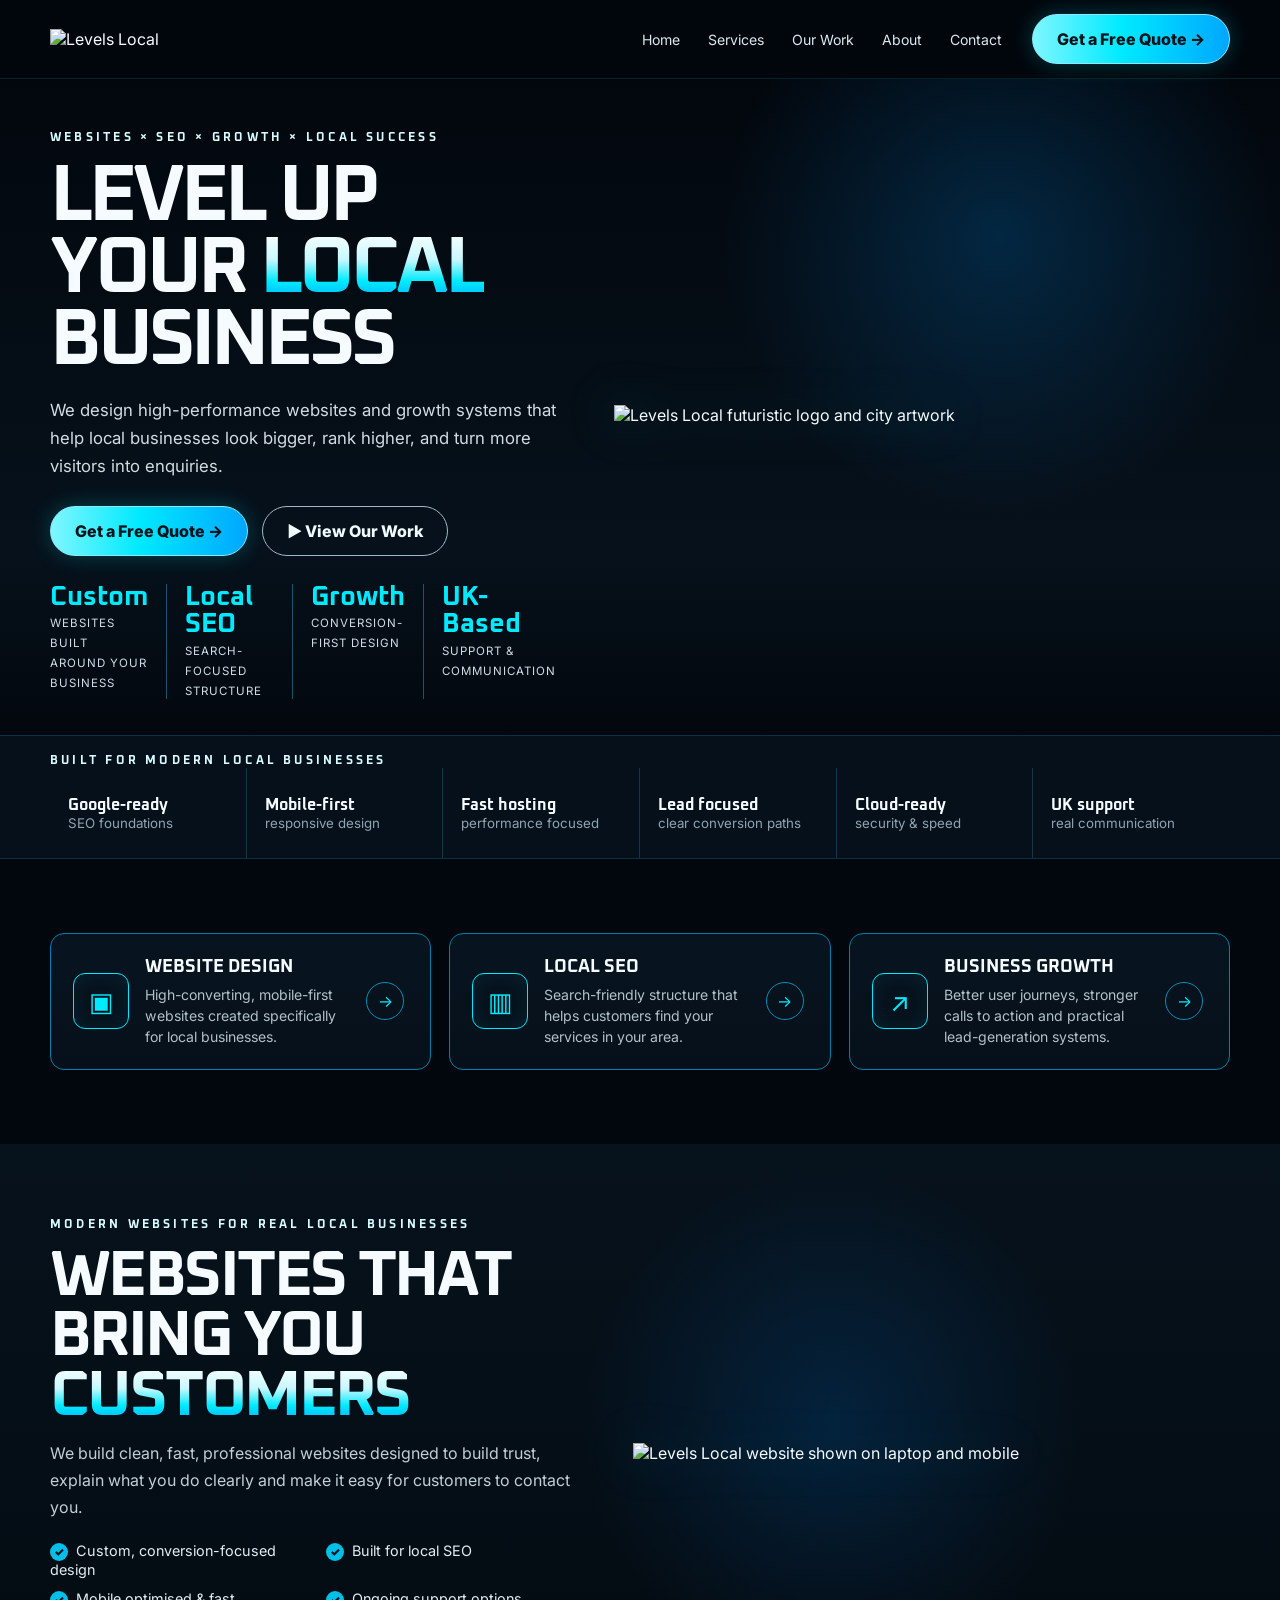
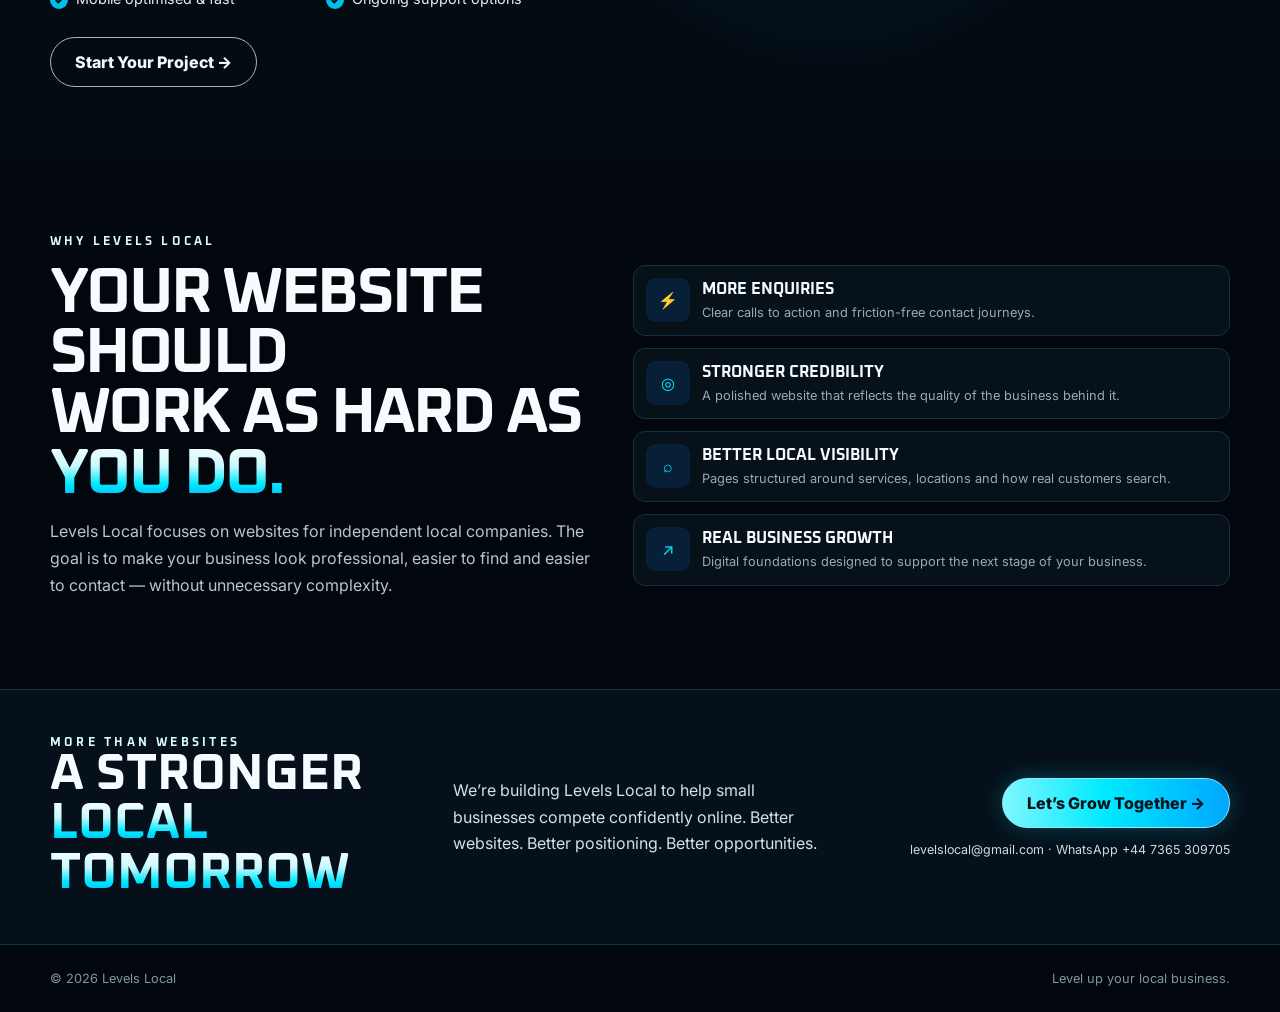
==== index.html @ 47d0e4de "Add files via upload V3 Landing page" ====
<!doctype html>
<html lang="en">
<head>
<meta charset="utf-8">
<meta name="viewport" content="width=device-width,initial-scale=1">
<title>Levels Local | Websites, Local SEO & Growth</title>
<meta name="description" content="Levels Local builds modern websites, local SEO foundations and practical growth systems for local businesses.">
<link rel="icon" href="assets/favicon.svg" type="image/svg+xml">
<link rel="stylesheet" href="styles.css">
</head>
<body>
<header>
  <div class="container nav">
    <a class="logo" href="#home"><img src="assets/brand-logo.webp" alt="Levels Local"></a>
    <nav class="navlinks">
      <a href="#home">Home</a>
      <a href="#services">Services</a>
      <a href="#work">Our Work</a>
      <a href="#about">About</a>
      <a href="#contact">Contact</a>
    </nav>
    <a class="btn" href="#contact">Get a Free Quote →</a>
    <button class="menu" aria-label="Open menu">☰</button>
  </div>
</header>

<main id="home">
<section class="hero">
  <div class="container hero-grid">
    <div>
      <div class="eyebrow">Websites × SEO × Growth × Local Success</div>
      <h1>LEVEL UP<br>YOUR <span class="grad">LOCAL</span><br>BUSINESS</h1>
      <p>We design high-performance websites and growth systems that help local businesses look bigger, rank higher, and turn more visitors into enquiries.</p>
      <div class="hero-actions">
        <a class="btn" href="#contact">Get a Free Quote →</a>
        <a class="btn btn-outline" href="#work">▶ View Our Work</a>
      </div>
      <div class="stats">
        <div class="stat"><strong>Custom</strong><span>websites built around your business</span></div>
        <div class="stat"><strong>Local SEO</strong><span>search-focused structure</span></div>
        <div class="stat"><strong>Growth</strong><span>conversion-first design</span></div>
        <div class="stat"><strong>UK-Based</strong><span>support & communication</span></div>
      </div>
    </div>
    <div class="hero-visual">
      <img src="assets/hero-logo.webp" alt="Levels Local futuristic logo and city artwork">
    </div>
  </div>
</section>

<section class="trust">
  <div class="container">
    <div class="eyebrow" style="padding-top:18px">Built for modern local businesses</div>
    <div class="trust-row">
      <div class="trust-item"><strong>Google-ready</strong><small>SEO foundations</small></div>
      <div class="trust-item"><strong>Mobile-first</strong><small>responsive design</small></div>
      <div class="trust-item"><strong>Fast hosting</strong><small>performance focused</small></div>
      <div class="trust-item"><strong>Lead focused</strong><small>clear conversion paths</small></div>
      <div class="trust-item"><strong>Cloud-ready</strong><small>security & speed</small></div>
      <div class="trust-item"><strong>UK support</strong><small>real communication</small></div>
    </div>
  </div>
</section>

<section class="section" id="services">
  <div class="container cards">
    <a class="card" href="#work"><div class="icon">▣</div><div><h3>WEBSITE DESIGN</h3><p>High-converting, mobile-first websites created specifically for local businesses.</p></div><div class="arrow">→</div></a>
    <a class="card" href="#work"><div class="icon">▥</div><div><h3>LOCAL SEO</h3><p>Search-friendly structure that helps customers find your services in your area.</p></div><div class="arrow">→</div></a>
    <a class="card" href="#contact"><div class="icon">↗</div><div><h3>BUSINESS GROWTH</h3><p>Better user journeys, stronger calls to action and practical lead-generation systems.</p></div><div class="arrow">→</div></a>
  </div>
</section>

<section class="section showcase" id="work">
  <div class="container show-grid">
    <div>
      <div class="eyebrow">Modern websites for real local businesses</div>
      <h2>WEBSITES THAT<br>BRING YOU <span class="grad">CUSTOMERS</span></h2>
      <p>We build clean, fast, professional websites designed to build trust, explain what you do clearly and make it easy for customers to contact you.</p>
      <div class="checks">
        <div class="check">Custom, conversion-focused design</div>
        <div class="check">Built for local SEO</div>
        <div class="check">Mobile optimised & fast</div>
        <div class="check">Ongoing support options</div>
      </div>
      <a class="btn btn-outline" href="#contact">Start Your Project →</a>
    </div>
    <div class="devices">
      <img src="assets/showcase-devices.webp" alt="Levels Local website shown on laptop and mobile">
    </div>
  </div>
</section>

<section class="section" id="about">
  <div class="container show-grid">
    <div>
      <div class="eyebrow">Why Levels Local</div>
      <h2>YOUR WEBSITE SHOULD<br>WORK AS HARD AS <span class="grad">YOU DO.</span></h2>
      <p style="color:#b7c6d0;line-height:1.7">Levels Local focuses on websites for independent local companies. The goal is to make your business look professional, easier to find and easier to contact — without unnecessary complexity.</p>
    </div>
    <div class="benefits">
      <div class="benefit"><div class="bi">⚡</div><div><b>MORE ENQUIRIES</b><p>Clear calls to action and friction-free contact journeys.</p></div></div>
      <div class="benefit"><div class="bi">◎</div><div><b>STRONGER CREDIBILITY</b><p>A polished website that reflects the quality of the business behind it.</p></div></div>
      <div class="benefit"><div class="bi">⌕</div><div><b>BETTER LOCAL VISIBILITY</b><p>Pages structured around services, locations and how real customers search.</p></div></div>
      <div class="benefit"><div class="bi">↗</div><div><b>REAL BUSINESS GROWTH</b><p>Digital foundations designed to support the next stage of your business.</p></div></div>
    </div>
  </div>
</section>

<section class="bottom-cta" id="contact">
  <div class="container bottom-inner">
    <div><div class="eyebrow">More than websites</div><h2>A STRONGER<br><span class="grad">LOCAL TOMORROW</span></h2></div>
    <p>We’re building Levels Local to help small businesses compete confidently online. Better websites. Better positioning. Better opportunities.</p>
    <div class="cta-side">
      <a class="btn" href="mailto:levelslocal@gmail.com">Let’s Grow Together →</a>
      <div style="margin-top:14px;color:#cfdae0;font-size:.78rem">levelslocal@gmail.com · WhatsApp +44 7365 309705</div>
    </div>
  </div>
</section>
</main>

<footer>
  <div class="container footer-row">
    <span>© <span data-year></span> Levels Local</span>
    <span>Level up your local business.</span>
  </div>
</footer>
<script src="script.js"></script>
</body>
</html>
---- styles.css ----
@import url('https://fonts.googleapis.com/css2?family=Inter:wght@400;500;600;700&family=Oxanium:wght@500;600;700;800&display=swap');

:root{
  --bg:#02070d;
  --bg2:#06111a;
  --panel:#07131d;
  --panel2:#0b1a26;
  --cyan:#00eaff;
  --cyan2:#00a6ff;
  --white:#f6fbff;
  --muted:#a7b7c4;
  --line:#163347;
  --glow:0 0 28px rgba(0,234,255,.34);
  --radius:16px;
}
*{box-sizing:border-box}
html{scroll-behavior:smooth}
body{margin:0;background:var(--bg);color:var(--white);font-family:Inter,Arial,sans-serif}
a{text-decoration:none;color:inherit}
img{display:block;max-width:100%}
.container{width:min(1180px,calc(100% - 36px));margin:auto}
.section{padding:74px 0}
.eyebrow{font-family:Oxanium,sans-serif;letter-spacing:.28em;text-transform:uppercase;color:#d8fbff;font-size:.72rem;font-weight:700}
h1,h2,h3,p{margin-top:0}
h1,h2,h3{font-family:Oxanium,sans-serif}
.cyan{color:var(--cyan)}
.grad{background:linear-gradient(180deg,#ffffff 0%,#c8f8ff 38%,#00eaff 65%,#009bff 100%);-webkit-background-clip:text;color:transparent}

header{position:sticky;top:0;z-index:100;background:rgba(2,7,13,.88);backdrop-filter:blur(16px);border-bottom:1px solid rgba(0,234,255,.12)}
.nav{height:78px;display:flex;align-items:center;gap:30px}
.logo img{width:195px}
.navlinks{margin-left:auto;display:flex;gap:28px;align-items:center;font-size:.88rem}
.navlinks a{color:#dce8ef}
.navlinks a:hover{color:var(--cyan)}
.btn{display:inline-flex;align-items:center;justify-content:center;gap:9px;padding:14px 24px;border-radius:999px;font-weight:800;border:1px solid #89eaff;background:linear-gradient(90deg,#7ff7ff,#00eaff 45%,#00a7ff);color:#07131a;box-shadow:0 0 22px rgba(0,234,255,.24);transition:.25s}
.btn:hover{transform:translateY(-2px);box-shadow:0 0 34px rgba(0,234,255,.42)}
.btn-outline{background:transparent;color:#eefcff;box-shadow:none;border-color:#9eb9c8}
.menu{display:none;margin-left:auto;background:none;border:0;color:#fff;font-size:1.7rem}

.hero{
  position:relative;overflow:hidden;padding:52px 0 36px;
  background:
    radial-gradient(circle at 78% 24%,rgba(0,153,255,.20),transparent 25%),
    linear-gradient(180deg,#02070d 0%,#06111b 72%,#02070d 100%);
}
.hero:before{content:"";position:absolute;inset:0;background:url('assets/hero-city.webp') right center/auto 100% no-repeat;opacity:.55;mix-blend-mode:screen;pointer-events:none}
.hero-grid{position:relative;z-index:2;display:grid;grid-template-columns:.92fr 1.08fr;gap:40px;align-items:center}
.hero h1{font-size:clamp(3rem,6.2vw,5.8rem);line-height:.91;letter-spacing:-.05em;margin:16px 0 18px}
.hero p{font-size:1.05rem;line-height:1.68;color:#d1dbe2;max-width:620px}
.hero-actions{display:flex;gap:14px;flex-wrap:wrap;margin:26px 0}
.hero-visual{position:relative}
.hero-visual img{width:100%;filter:drop-shadow(0 0 24px rgba(0,234,255,.26))}
.stats{display:grid;grid-template-columns:repeat(4,1fr);gap:18px;margin-top:28px}
.stat{padding-right:18px;border-right:1px solid #1b536c}
.stat:last-child{border-right:0}
.stat strong{display:block;font-family:Oxanium,sans-serif;color:var(--cyan);font-size:1.7rem;line-height:1}
.stat span{font-size:.72rem;color:#d0dde5;text-transform:uppercase;letter-spacing:.09em}

.trust{border-top:1px solid #0b3144;border-bottom:1px solid #0b3144;background:#05101a}
.trust-row{display:grid;grid-template-columns:repeat(6,1fr);gap:0}
.trust-item{padding:22px 18px;border-right:1px solid #123548;display:flex;flex-direction:column;justify-content:center;min-height:90px}
.trust-item:last-child{border-right:0}
.trust-item strong{font-family:Oxanium,sans-serif;font-size:1rem}
.trust-item small{color:#8fa4b2}

.cards{display:grid;grid-template-columns:repeat(3,1fr);gap:18px}
.card{background:linear-gradient(180deg,#07141f,#06101a);border:1px solid #007ea9;border-radius:14px;padding:22px;display:grid;grid-template-columns:56px 1fr 42px;gap:16px;align-items:center;box-shadow:inset 0 0 0 1px rgba(0,234,255,.02)}
.card:hover{box-shadow:0 0 28px rgba(0,234,255,.12)}
.icon{width:56px;height:56px;border-radius:12px;border:1px solid var(--cyan);display:grid;place-items:center;font-size:1.65rem;color:var(--cyan);box-shadow:inset 0 0 20px rgba(0,234,255,.08)}
.card h3{margin-bottom:6px;font-size:1.1rem}
.card p{margin:0;color:#b2c0c9;font-size:.88rem;line-height:1.5}
.arrow{width:38px;height:38px;border-radius:50%;border:1px solid #0a8eb8;display:grid;place-items:center;color:var(--cyan)}

.showcase{
  position:relative;overflow:hidden;
  background:
    radial-gradient(circle at 65% 45%,rgba(0,137,255,.16),transparent 28%),
    linear-gradient(180deg,#06121c,#030a10);
}
.show-grid{display:grid;grid-template-columns:.95fr 1.05fr;gap:42px;align-items:center}
.show-grid h2{font-size:clamp(2.8rem,5vw,5rem);line-height:.94;letter-spacing:-.04em;margin:14px 0}
.show-grid p{color:#c1ced6;line-height:1.66}
.checks{display:grid;grid-template-columns:1fr 1fr;gap:12px;margin:22px 0 28px}
.check{color:#e1edf3;font-size:.9rem}
.check::before{content:"✓";display:inline-grid;place-items:center;width:18px;height:18px;border-radius:50%;background:#00bfe9;color:#00131c;margin-right:8px;font-size:.72rem;font-weight:900}
.devices{position:relative}
.devices img{width:100%;filter:drop-shadow(0 0 25px rgba(0,234,255,.18))}
.benefits{display:grid;gap:12px}
.benefit{display:grid;grid-template-columns:44px 1fr;gap:12px;background:#06111a;border:1px solid #173141;border-radius:12px;padding:12px}
.benefit b{font-family:Oxanium,sans-serif}
.benefit p{margin:3px 0 0;color:#98aab6;font-size:.8rem}
.bi{width:44px;height:44px;border-radius:10px;display:grid;place-items:center;color:var(--cyan);background:#082037}

.bottom-cta{position:relative;overflow:hidden;border-top:1px solid #143047;background:#05101a}
.bottom-cta:before{content:"";position:absolute;inset:0;background:url('assets/bottom-city.webp') center/cover no-repeat;opacity:.68}
.bottom-inner{position:relative;z-index:2;display:grid;grid-template-columns:1fr 1fr 1fr;gap:30px;align-items:center;padding:46px 0}
.bottom-inner h2{font-size:clamp(2rem,4vw,3.8rem);line-height:.96;margin:0}
.bottom-inner p{color:#d6e0e6;line-height:1.65;margin:0}
.cta-side{text-align:right}

footer{padding:26px 0;border-top:1px solid #123044;color:#8095a2;font-size:.8rem;background:#02070d}
.footer-row{display:flex;justify-content:space-between;gap:20px;flex-wrap:wrap}

@media(max-width:980px){
  .navlinks{display:none}.menu{display:block}
  .hero-grid,.show-grid,.bottom-inner{grid-template-columns:1fr}
  .hero:before{opacity:.28}
  .stats{grid-template-columns:repeat(2,1fr)}
  .cards{grid-template-columns:1fr}
  .trust-row{grid-template-columns:repeat(3,1fr)}
  .cta-side{text-align:left}
}
@media(max-width:640px){
  .container{width:min(100% - 24px,1180px)}
  .nav{height:70px}.logo img{width:155px}
  .hero{padding-top:34px}
  .stats,.trust-row,.checks{grid-template-columns:1fr}
  .stat{border-right:0;border-bottom:1px solid #14394b;padding:0 0 12px}
  .trust-item{border-right:0;border-bottom:1px solid #123548}
  .card{grid-template-columns:50px 1fr}.arrow{display:none}
}
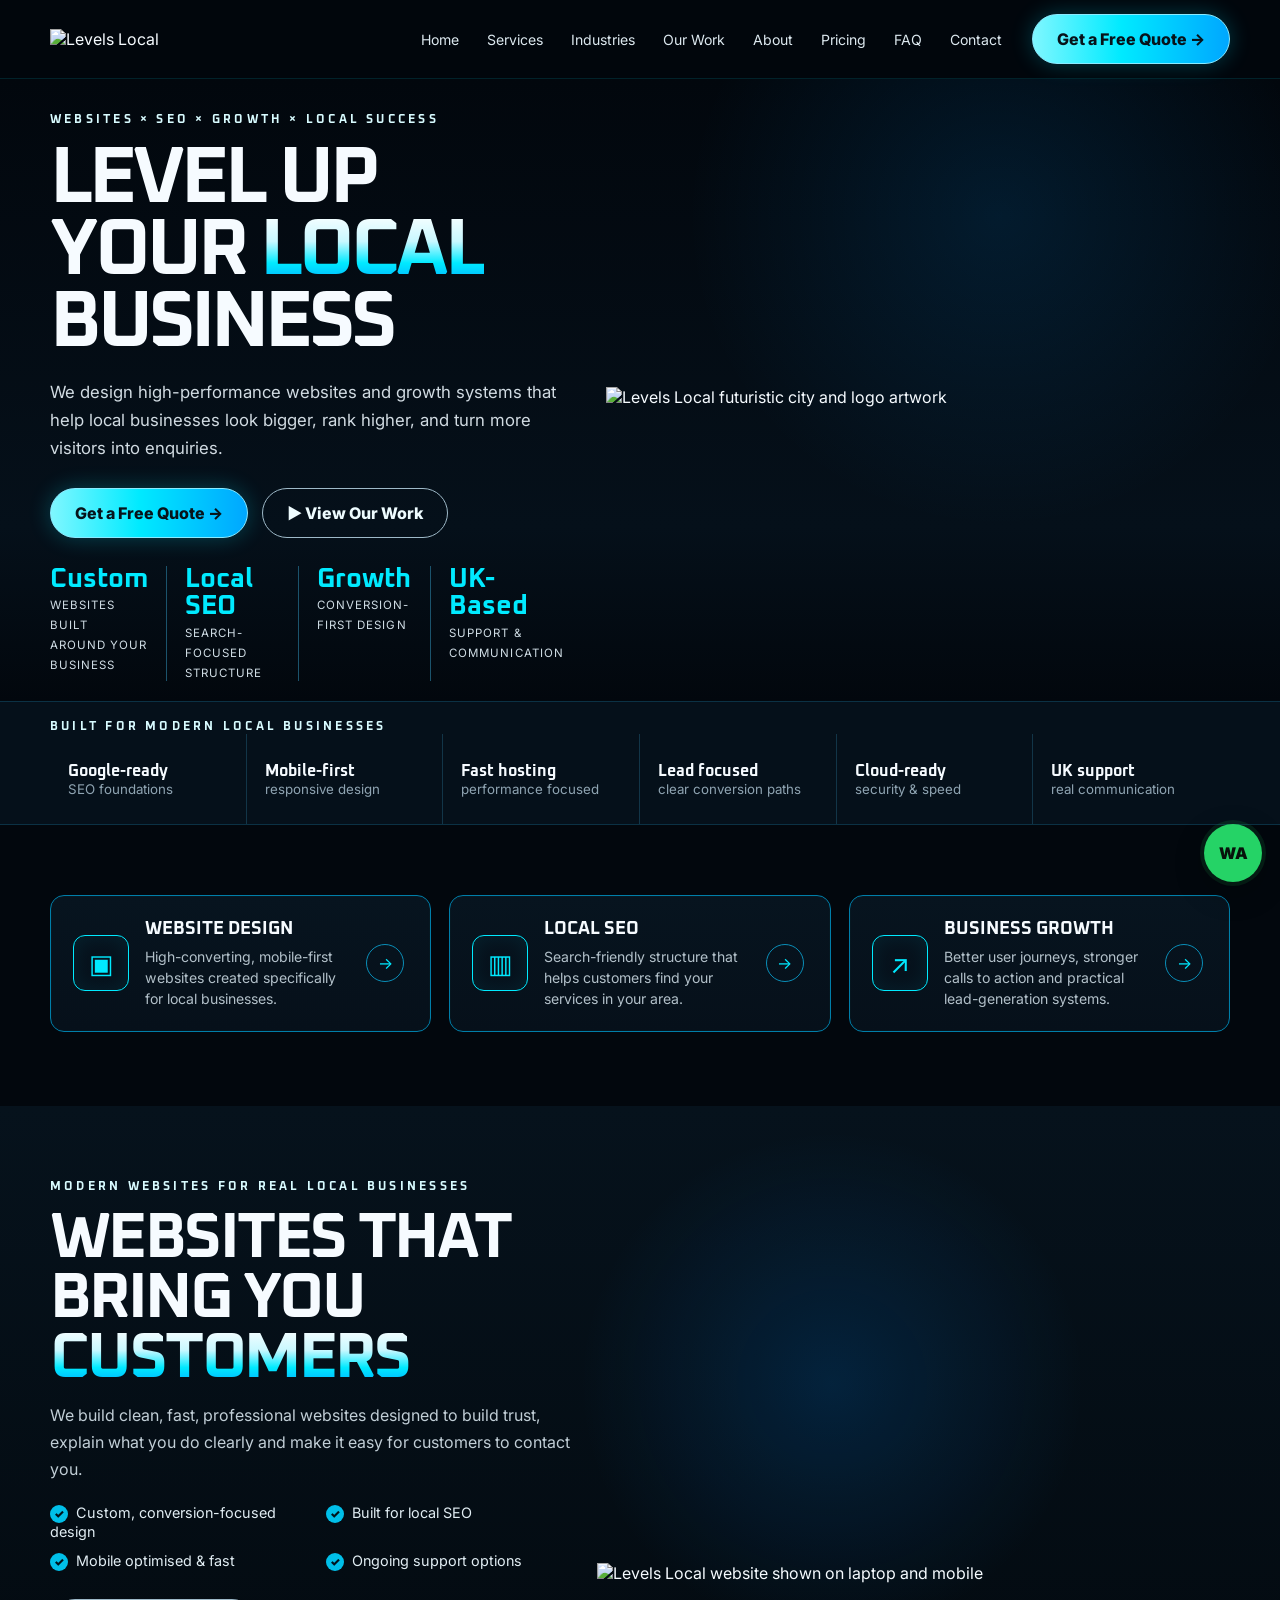
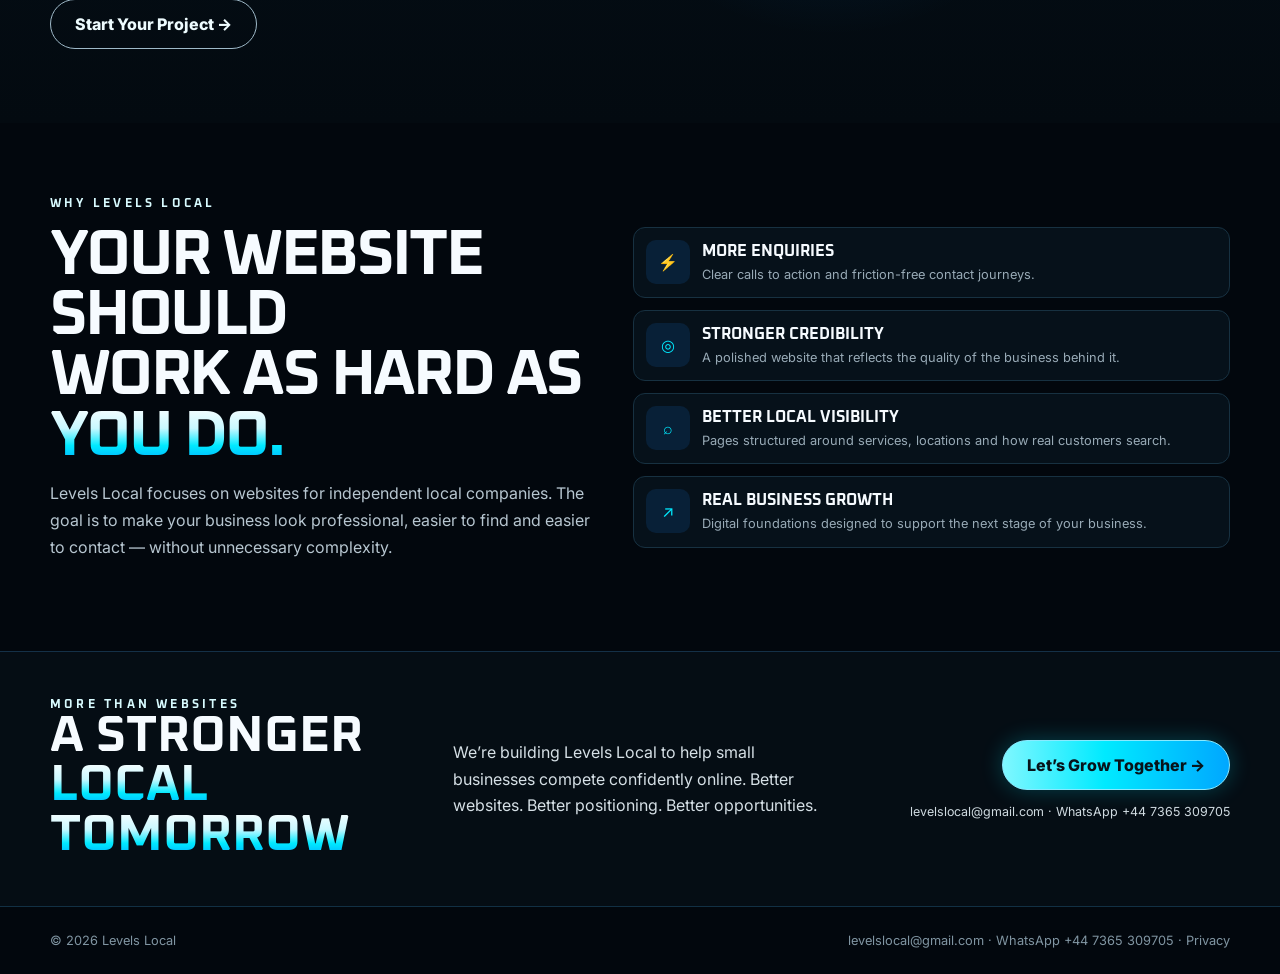
==== commit f61615b0: "Add files via upload Image fixes" ====
--- a/index.html
+++ b/index.html
@@ -9,20 +9,25 @@
 <link rel="stylesheet" href="styles.css">
 </head>
 <body>
+
 <header>
   <div class="container nav">
-    <a class="logo" href="#home"><img src="assets/brand-logo.webp" alt="Levels Local"></a>
+    <a class="logo" href="index.html"><img src="assets/preview-brand.webp" alt="Levels Local"></a>
     <nav class="navlinks">
-      <a href="#home">Home</a>
-      <a href="#services">Services</a>
-      <a href="#work">Our Work</a>
-      <a href="#about">About</a>
-      <a href="#contact">Contact</a>
+      <a href="index.html">Home</a>
+      <a href="services.html">Services</a>
+      <a href="industries.html">Industries</a>
+      <a href="work.html">Our Work</a>
+      <a href="about.html">About</a>
+      <a href="pricing.html">Pricing</a>
+      <a href="faq.html">FAQ</a>
+      <a href="contact.html">Contact</a>
     </nav>
-    <a class="btn" href="#contact">Get a Free Quote →</a>
+    <a class="btn" href="contact.html">Get a Free Quote →</a>
     <button class="menu" aria-label="Open menu">☰</button>
   </div>
 </header>
+
 
 <main id="home">
 <section class="hero">
@@ -42,9 +47,7 @@
         <div class="stat"><strong>UK-Based</strong><span>support & communication</span></div>
       </div>
     </div>
-    <div class="hero-visual">
-      <img src="assets/hero-logo.webp" alt="Levels Local futuristic logo and city artwork">
-    </div>
+    <div class="hero-visual"><img src="assets/preview-hero-right.webp" alt="Levels Local futuristic city and logo artwork"></div>
   </div>
 </section>
 
@@ -85,7 +88,7 @@
       <a class="btn btn-outline" href="#contact">Start Your Project →</a>
     </div>
     <div class="devices">
-      <img src="assets/showcase-devices.webp" alt="Levels Local website shown on laptop and mobile">
+      <img src="assets/preview-devices.webp" alt="Levels Local website shown on laptop and mobile">
     </div>
   </div>
 </section>
@@ -118,12 +121,15 @@
 </section>
 </main>
 
+
 <footer>
   <div class="container footer-row">
     <span>© <span data-year></span> Levels Local</span>
-    <span>Level up your local business.</span>
+    <span><a href="mailto:levelslocal@gmail.com">levelslocal@gmail.com</a> · <a href="https://wa.me/447365309705?text=Hi%20Levels%20Local%2C%20I%27m%20interested%20in%20a%20new%20website%20for%20my%20business." target="_blank" rel="noopener">WhatsApp +44 7365 309705</a> · <a href="privacy.html">Privacy</a></span>
   </div>
 </footer>
+<a class="whatsapp-float" href="https://wa.me/447365309705?text=Hi%20Levels%20Local%2C%20I%27m%20interested%20in%20a%20new%20website%20for%20my%20business." target="_blank" rel="noopener" aria-label="WhatsApp Levels Local">WA</a>
 <script src="script.js"></script>
+
 </body>
 </html>
--- a/styles.css
+++ b/styles.css
@@ -120,3 +120,136 @@
   .trust-item{border-right:0;border-bottom:1px solid #123548}
   .card{grid-template-columns:50px 1fr}.arrow{display:none}
 }
+
+
+/* Full site extensions */
+.page-hero{padding:78px 0 54px;background:
+  radial-gradient(circle at 80% 18%,rgba(0,163,255,.17),transparent 26%),
+  linear-gradient(180deg,#02070d,#06111a 78%,#02070d)}
+.page-hero h1{font-size:clamp(3rem,6vw,5.4rem);line-height:.92;letter-spacing:-.05em;margin:16px 0 18px}
+.page-hero p{max-width:760px;color:#b9c8d2;line-height:1.75;font-size:1.05rem}
+.grid-2{display:grid;grid-template-columns:repeat(2,1fr);gap:22px}
+.grid-3{display:grid;grid-template-columns:repeat(3,1fr);gap:22px}
+.grid-4{display:grid;grid-template-columns:repeat(4,1fr);gap:18px}
+.info-card{background:linear-gradient(180deg,#07141f,#06101a);border:1px solid #15384e;border-radius:16px;padding:26px}
+.info-card h3{margin-bottom:10px}
+.info-card p{color:#9fb0bc;line-height:1.65}
+.tag{display:inline-flex;padding:7px 10px;border-radius:999px;border:1px solid #0a88b2;color:#8ff5ff;font-size:.72rem;letter-spacing:.08em;text-transform:uppercase}
+.service-list{display:grid;gap:14px;margin-top:20px}
+.service-list .row{display:grid;grid-template-columns:42px 1fr;gap:13px;align-items:start}
+.service-list .dot{width:42px;height:42px;border-radius:10px;display:grid;place-items:center;background:#082033;color:#00eaff;border:1px solid #0a7fa6}
+.case-grid{display:grid;grid-template-columns:repeat(2,1fr);gap:22px}
+.case{background:#06111a;border:1px solid #15384e;border-radius:16px;overflow:hidden}
+.case .visual{height:260px;background:
+ linear-gradient(145deg,rgba(0,234,255,.14),rgba(0,104,255,.08)),
+ url('assets/showcase-devices.webp') center/cover no-repeat}
+.case .copy{padding:22px}
+.case .copy p{color:#9daeb9;line-height:1.6}
+.price-grid{display:grid;grid-template-columns:repeat(3,1fr);gap:22px}
+.price-card{background:#06111a;border:1px solid #15384e;border-radius:16px;padding:28px}
+.price-card.featured{border-color:#00c8f0;box-shadow:0 0 28px rgba(0,234,255,.10)}
+.price{font-family:Oxanium,sans-serif;font-size:2.4rem;color:#00eaff;font-weight:800}
+.faq{display:grid;gap:14px}
+.faq details{background:#06111a;border:1px solid #15384e;border-radius:14px;padding:18px}
+.faq summary{cursor:pointer;font-family:Oxanium,sans-serif;font-weight:700}
+.faq p{color:#9eb0bb;line-height:1.6;margin:12px 0 0}
+form{display:grid;gap:14px}
+input,textarea,select{width:100%;background:#05101a;color:#fff;border:1px solid #17384c;border-radius:12px;padding:14px 15px}
+textarea{min-height:150px;resize:vertical}
+.contact-grid{display:grid;grid-template-columns:.9fr 1.1fr;gap:34px}
+.contact-box{background:#06111a;border:1px solid #15384e;border-radius:16px;padding:26px}
+.contact-box a{color:#8ff6ff}
+.whatsapp-float{
+ position:fixed;right:18px;bottom:18px;z-index:120;width:58px;height:58px;border-radius:50%;
+ display:grid;place-items:center;background:#25D366;color:#07130b;font-weight:900;
+ box-shadow:0 10px 30px rgba(0,0,0,.3),0 0 0 4px rgba(37,211,102,.12);
+}
+.subnav{display:flex;flex-wrap:wrap;gap:10px;margin-top:22px}
+.subnav a{padding:9px 12px;border:1px solid #1a4055;border-radius:999px;color:#bfeef5;font-size:.82rem}
+.legal p,.legal li{color:#a8b7c2;line-height:1.75}
+.legal h2{margin-top:30px}
+@media(max-width:900px){
+ .grid-2,.grid-3,.grid-4,.case-grid,.price-grid,.contact-grid{grid-template-columns:1fr}
+}
+
+
+/* Approved-preview image placement pass */
+.logo img{
+  width:220px;
+  height:auto;
+  object-fit:contain;
+}
+
+.hero{
+  min-height:485px;
+  padding-top:34px;
+  padding-bottom:20px;
+  background:
+    radial-gradient(circle at 78% 22%,rgba(0,153,255,.12),transparent 28%),
+    linear-gradient(180deg,#02070d 0%,#05101a 72%,#02070d 100%);
+}
+.hero:before{
+  display:none !important;
+}
+.hero-grid{
+  grid-template-columns:.92fr 1.08fr;
+  gap:24px;
+  align-items:center;
+}
+.hero-visual{
+  align-self:stretch;
+  display:flex;
+  align-items:center;
+  justify-content:flex-end;
+  overflow:visible;
+}
+.hero-visual img{
+  width:112%;
+  max-width:none;
+  margin-right:-8%;
+  object-fit:contain;
+  filter:none;
+}
+
+/* Device crop sits exactly where the preview places the laptop/phone artwork */
+.devices{
+  min-height:325px;
+  display:flex;
+  align-items:flex-end;
+  justify-content:center;
+  overflow:visible;
+}
+.devices img{
+  width:112%;
+  max-width:none;
+  margin-left:-6%;
+  margin-bottom:-6px;
+  object-fit:contain;
+  filter:none;
+}
+
+/* Bottom image becomes the actual supplied-preview atmosphere */
+.bottom-cta{
+  background:#050d14;
+}
+.bottom-cta:before{
+  background:url('assets/preview-bottom.webp') center center/cover no-repeat !important;
+  opacity:.82;
+}
+
+/* Match the reference's tighter service-card band */
+.cards{
+  margin-top:-4px;
+}
+.card{
+  min-height:102px;
+}
+
+/* Keep preview imagery clean on mobile rather than over-cropping */
+@media(max-width:980px){
+  .logo img{width:180px}
+  .hero{min-height:auto}
+  .hero-grid{grid-template-columns:1fr}
+  .hero-visual img{width:100%;margin-right:0}
+  .devices img{width:100%;margin-left:0}
+}
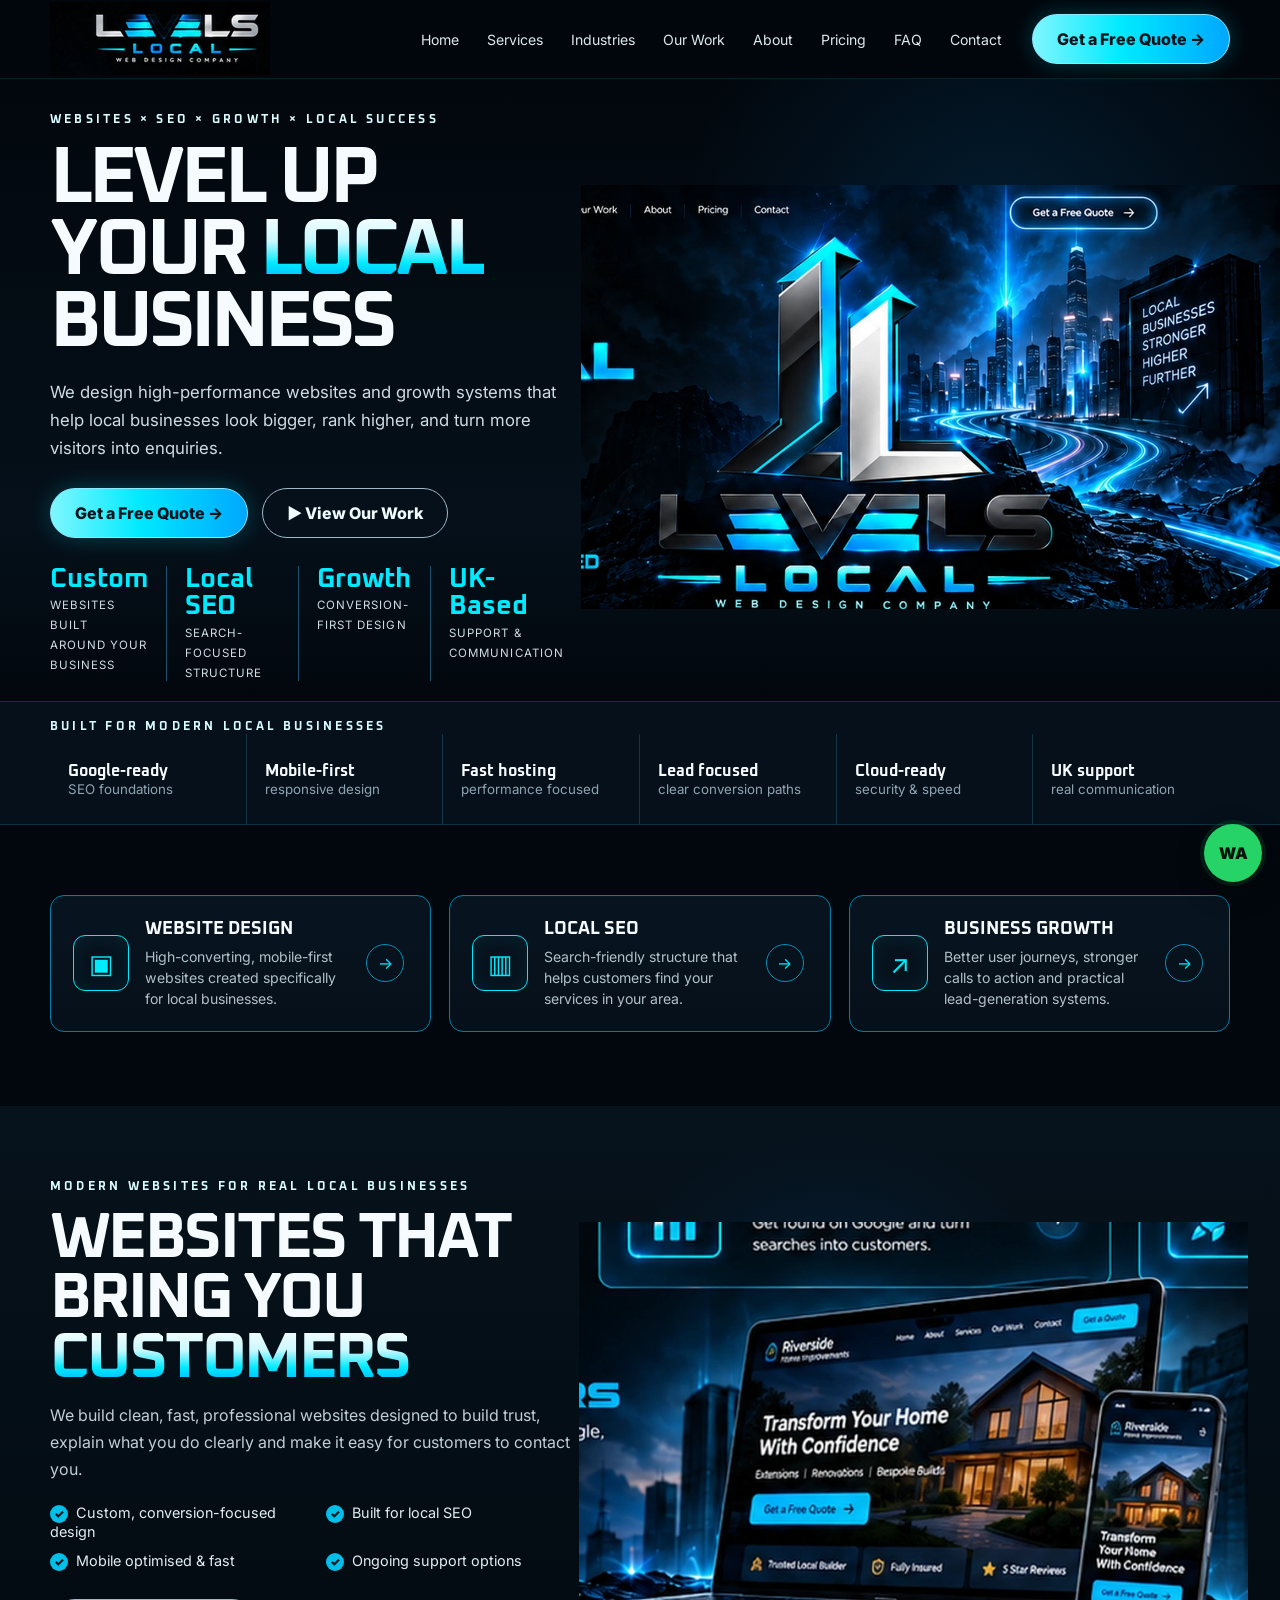
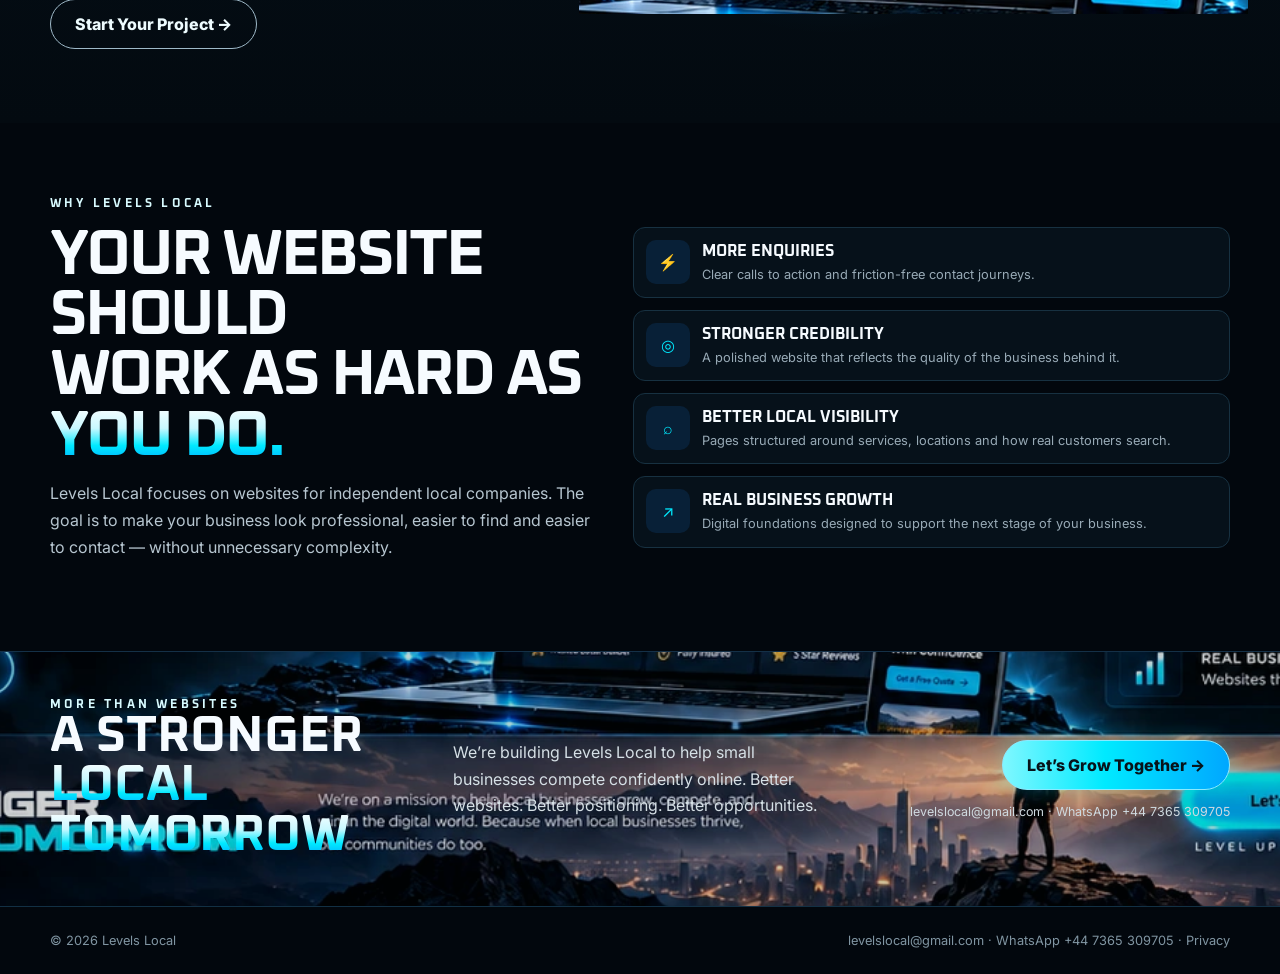
==== commit 024a42f0: "Add files via upload Image fix 2" ====
--- a/index.html
+++ b/index.html
@@ -5,14 +5,14 @@
 <meta name="viewport" content="width=device-width,initial-scale=1">
 <title>Levels Local | Websites, Local SEO & Growth</title>
 <meta name="description" content="Levels Local builds modern websites, local SEO foundations and practical growth systems for local businesses.">
-<link rel="icon" href="assets/favicon.svg" type="image/svg+xml">
+<link rel="icon" href="favicon.svg" type="image/svg+xml">
 <link rel="stylesheet" href="styles.css">
 </head>
 <body>
 
 <header>
   <div class="container nav">
-    <a class="logo" href="index.html"><img src="assets/preview-brand.webp" alt="Levels Local"></a>
+    <a class="logo" href="index.html"><img src="preview-brand.webp" alt="Levels Local"></a>
     <nav class="navlinks">
       <a href="index.html">Home</a>
       <a href="services.html">Services</a>
@@ -47,7 +47,7 @@
         <div class="stat"><strong>UK-Based</strong><span>support & communication</span></div>
       </div>
     </div>
-    <div class="hero-visual"><img src="assets/preview-hero-right.webp" alt="Levels Local futuristic city and logo artwork"></div>
+    <div class="hero-visual"><img src="preview-hero-right.webp" alt="Levels Local futuristic city and logo artwork"></div>
   </div>
 </section>
 
@@ -88,7 +88,7 @@
       <a class="btn btn-outline" href="#contact">Start Your Project →</a>
     </div>
     <div class="devices">
-      <img src="assets/preview-devices.webp" alt="Levels Local website shown on laptop and mobile">
+      <img src="preview-devices.webp" alt="Levels Local website shown on laptop and mobile">
     </div>
   </div>
 </section>
--- a/styles.css
+++ b/styles.css
@@ -44,7 +44,7 @@
     radial-gradient(circle at 78% 24%,rgba(0,153,255,.20),transparent 25%),
     linear-gradient(180deg,#02070d 0%,#06111b 72%,#02070d 100%);
 }
-.hero:before{content:"";position:absolute;inset:0;background:url('assets/hero-city.webp') right center/auto 100% no-repeat;opacity:.55;mix-blend-mode:screen;pointer-events:none}
+.hero:before{content:"";position:absolute;inset:0;background:url('hero-city.webp') right center/auto 100% no-repeat;opacity:.55;mix-blend-mode:screen;pointer-events:none}
 .hero-grid{position:relative;z-index:2;display:grid;grid-template-columns:.92fr 1.08fr;gap:40px;align-items:center}
 .hero h1{font-size:clamp(3rem,6.2vw,5.8rem);line-height:.91;letter-spacing:-.05em;margin:16px 0 18px}
 .hero p{font-size:1.05rem;line-height:1.68;color:#d1dbe2;max-width:620px}
@@ -93,7 +93,7 @@
 .bi{width:44px;height:44px;border-radius:10px;display:grid;place-items:center;color:var(--cyan);background:#082037}
 
 .bottom-cta{position:relative;overflow:hidden;border-top:1px solid #143047;background:#05101a}
-.bottom-cta:before{content:"";position:absolute;inset:0;background:url('assets/bottom-city.webp') center/cover no-repeat;opacity:.68}
+.bottom-cta:before{content:"";position:absolute;inset:0;background:url('bottom-city.webp') center/cover no-repeat;opacity:.68}
 .bottom-inner{position:relative;z-index:2;display:grid;grid-template-columns:1fr 1fr 1fr;gap:30px;align-items:center;padding:46px 0}
 .bottom-inner h2{font-size:clamp(2rem,4vw,3.8rem);line-height:.96;margin:0}
 .bottom-inner p{color:#d6e0e6;line-height:1.65;margin:0}
@@ -142,7 +142,7 @@
 .case{background:#06111a;border:1px solid #15384e;border-radius:16px;overflow:hidden}
 .case .visual{height:260px;background:
  linear-gradient(145deg,rgba(0,234,255,.14),rgba(0,104,255,.08)),
- url('assets/showcase-devices.webp') center/cover no-repeat}
+ url('showcase-devices.webp') center/cover no-repeat}
 .case .copy{padding:22px}
 .case .copy p{color:#9daeb9;line-height:1.6}
 .price-grid{display:grid;grid-template-columns:repeat(3,1fr);gap:22px}
@@ -233,7 +233,7 @@
   background:#050d14;
 }
 .bottom-cta:before{
-  background:url('assets/preview-bottom.webp') center center/cover no-repeat !important;
+  background:url('preview-bottom.webp') center center/cover no-repeat !important;
   opacity:.82;
 }
 
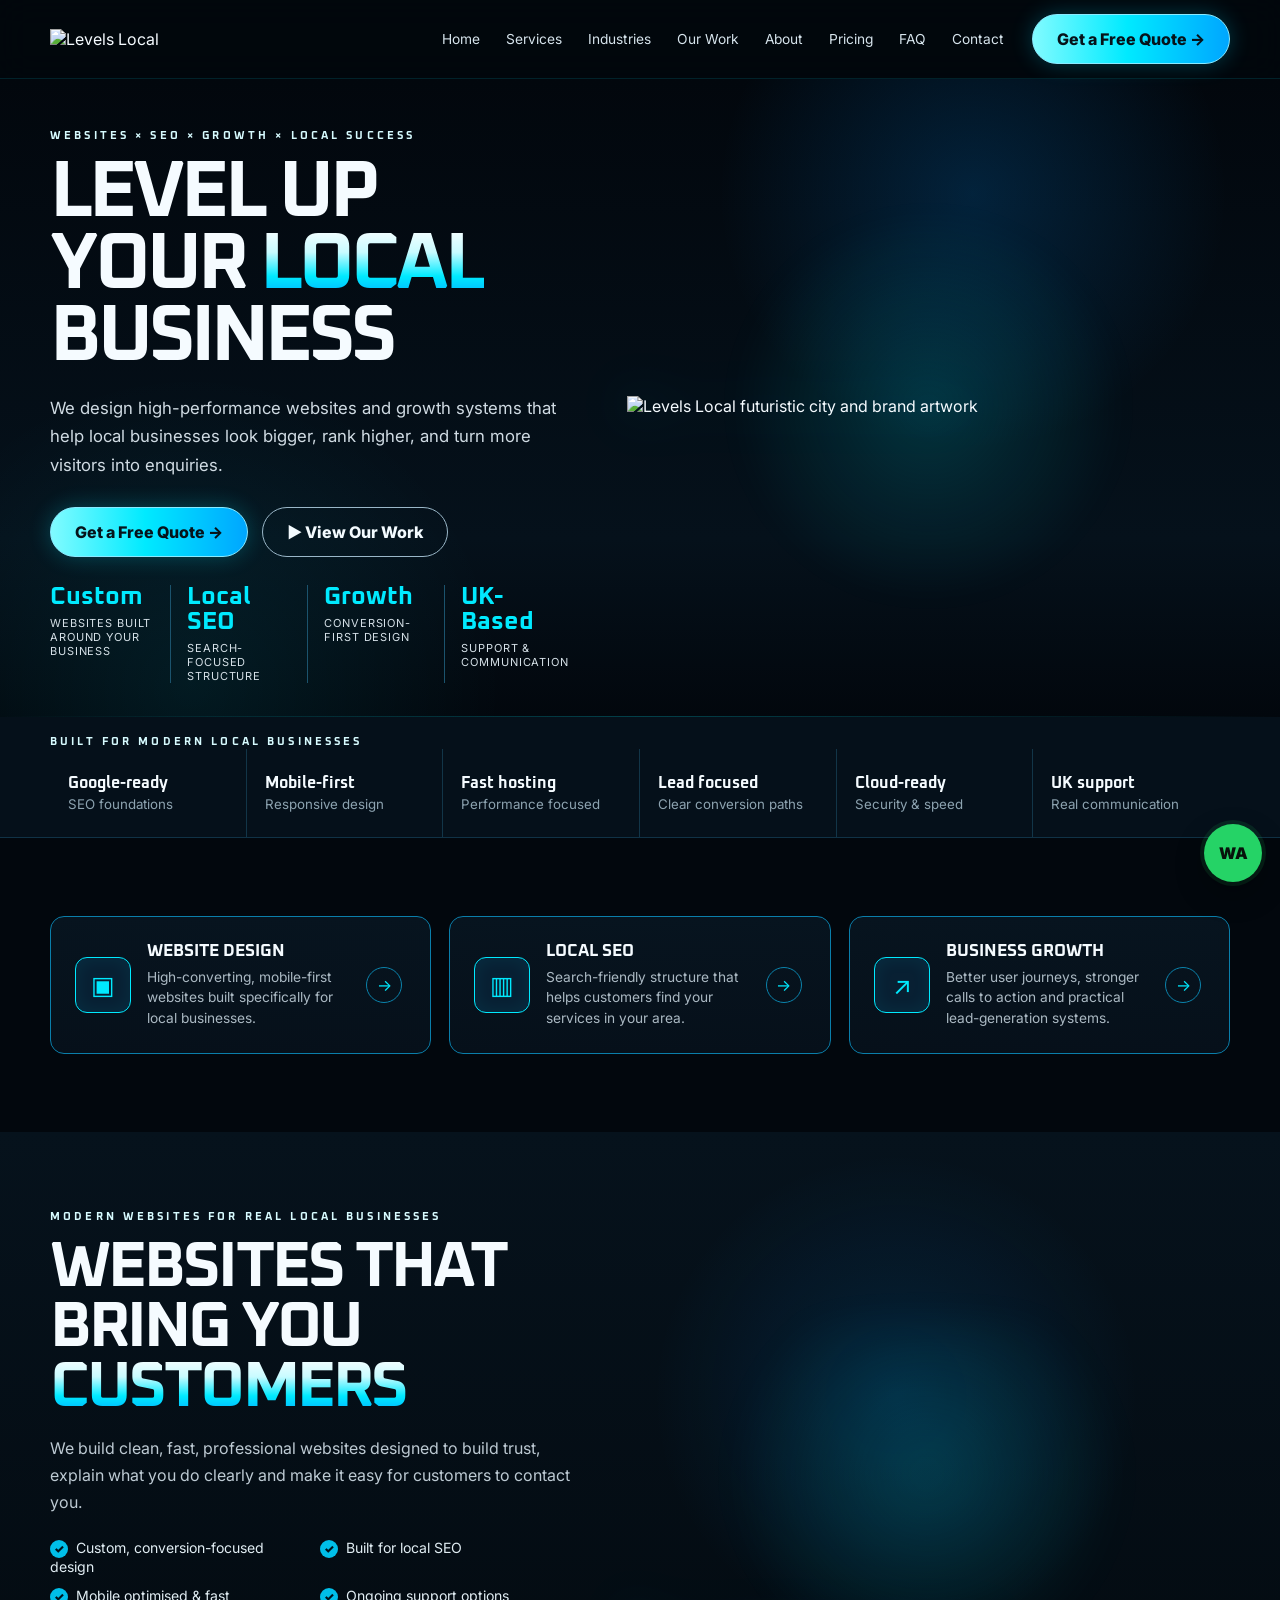
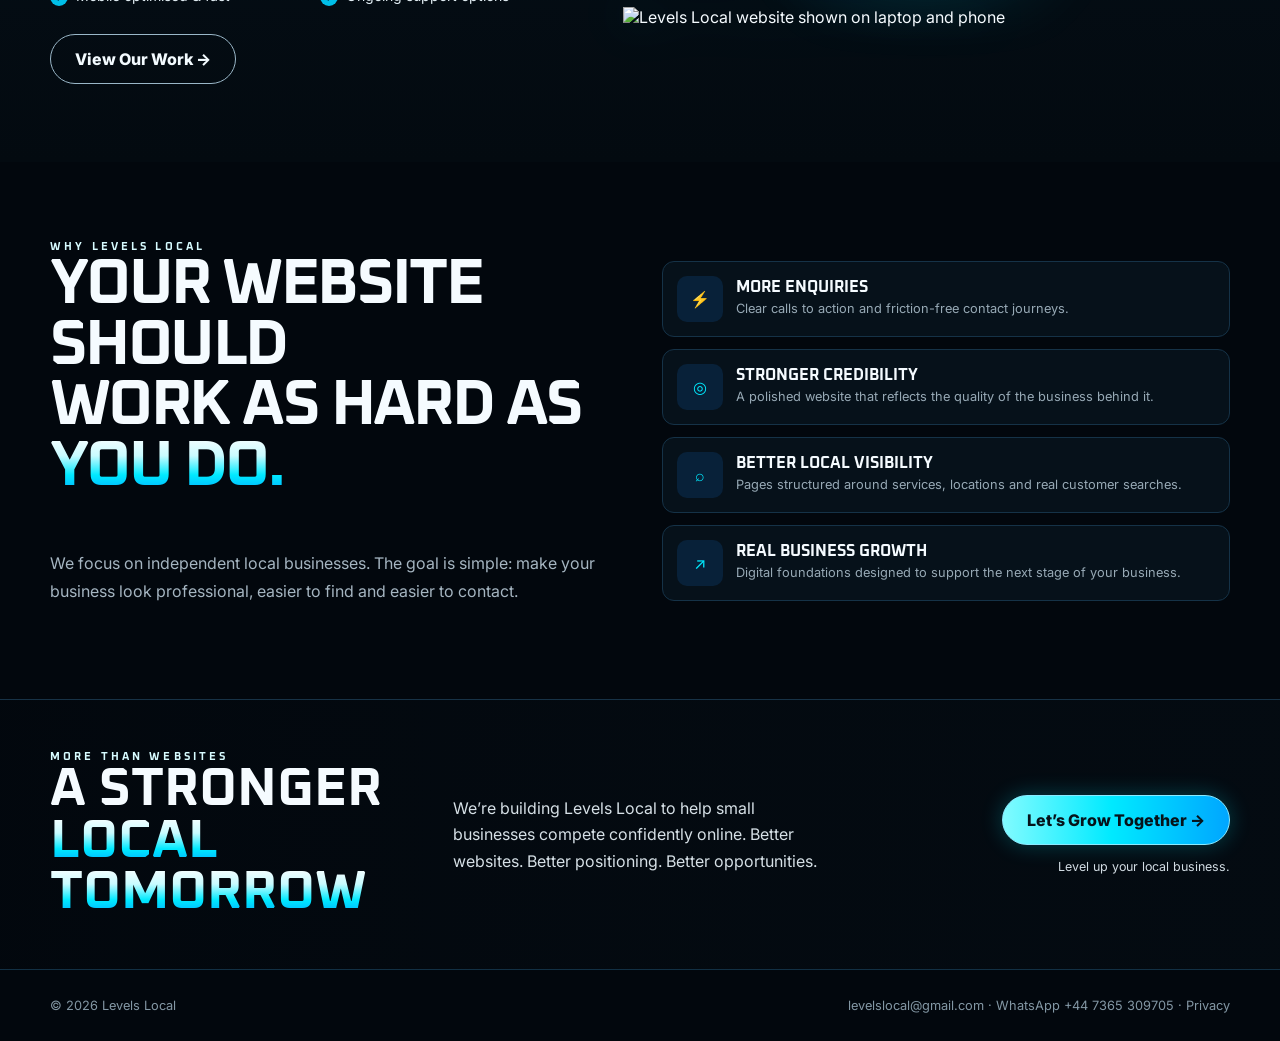
==== commit 618c236b: "Add files via upload flow animation" ====
--- a/index.html
+++ b/index.html
@@ -1,18 +1,12 @@
-<!doctype html>
-<html lang="en">
-<head>
-<meta charset="utf-8">
-<meta name="viewport" content="width=device-width,initial-scale=1">
-<title>Levels Local | Websites, Local SEO & Growth</title>
-<meta name="description" content="Levels Local builds modern websites, local SEO foundations and practical growth systems for local businesses.">
-<link rel="icon" href="favicon.svg" type="image/svg+xml">
+<!doctype html><html lang="en"><head>
+<meta charset="utf-8"><meta name="viewport" content="width=device-width,initial-scale=1">
+<title>Levels Local | Websites, Local SEO & Growth</title><meta name="description" content="Modern websites, local SEO and growth systems for local businesses.">
+<link rel="icon" href="assets/favicon.svg" type="image/svg+xml">
 <link rel="stylesheet" href="styles.css">
-</head>
-<body>
-
-<header>
+</head><body>
+<header class="site-header">
   <div class="container nav">
-    <a class="logo" href="index.html"><img src="preview-brand.webp" alt="Levels Local"></a>
+    <a class="brand" href="index.html"><img src="assets/brand-logo.webp" alt="Levels Local"></a>
     <nav class="navlinks">
       <a href="index.html">Home</a>
       <a href="services.html">Services</a>
@@ -24,59 +18,60 @@
       <a href="contact.html">Contact</a>
     </nav>
     <a class="btn" href="contact.html">Get a Free Quote →</a>
-    <button class="menu" aria-label="Open menu">☰</button>
+    <button class="menu" aria-label="Open navigation">☰</button>
   </div>
 </header>
 
-
-<main id="home">
+<main>
 <section class="hero">
   <div class="container hero-grid">
-    <div>
-      <div class="eyebrow">Websites × SEO × Growth × Local Success</div>
+    <div class="hero-copy reveal-left">
+      <div class="kicker">Websites × SEO × Growth × Local Success</div>
       <h1>LEVEL UP<br>YOUR <span class="grad">LOCAL</span><br>BUSINESS</h1>
       <p>We design high-performance websites and growth systems that help local businesses look bigger, rank higher, and turn more visitors into enquiries.</p>
       <div class="hero-actions">
-        <a class="btn" href="#contact">Get a Free Quote →</a>
-        <a class="btn btn-outline" href="#work">▶ View Our Work</a>
+        <a class="btn" href="contact.html">Get a Free Quote →</a>
+        <a class="btn btn-outline" href="work.html">▶ View Our Work</a>
       </div>
-      <div class="stats">
-        <div class="stat"><strong>Custom</strong><span>websites built around your business</span></div>
-        <div class="stat"><strong>Local SEO</strong><span>search-focused structure</span></div>
-        <div class="stat"><strong>Growth</strong><span>conversion-first design</span></div>
-        <div class="stat"><strong>UK-Based</strong><span>support & communication</span></div>
+      <div class="stats stagger">
+        <div class="stat"><strong>Custom</strong><span>Websites built around your business</span></div>
+        <div class="stat"><strong>Local SEO</strong><span>Search-focused structure</span></div>
+        <div class="stat"><strong>Growth</strong><span>Conversion-first design</span></div>
+        <div class="stat"><strong>UK-Based</strong><span>Support & communication</span></div>
       </div>
     </div>
-    <div class="hero-visual"><img src="preview-hero-right.webp" alt="Levels Local futuristic city and logo artwork"></div>
+    <div class="hero-art reveal-right">
+      <img src="assets/hero-art.webp" alt="Levels Local futuristic city and brand artwork">
+    </div>
   </div>
 </section>
 
 <section class="trust">
-  <div class="container">
-    <div class="eyebrow" style="padding-top:18px">Built for modern local businesses</div>
-    <div class="trust-row">
-      <div class="trust-item"><strong>Google-ready</strong><small>SEO foundations</small></div>
-      <div class="trust-item"><strong>Mobile-first</strong><small>responsive design</small></div>
-      <div class="trust-item"><strong>Fast hosting</strong><small>performance focused</small></div>
-      <div class="trust-item"><strong>Lead focused</strong><small>clear conversion paths</small></div>
-      <div class="trust-item"><strong>Cloud-ready</strong><small>security & speed</small></div>
-      <div class="trust-item"><strong>UK support</strong><small>real communication</small></div>
+  <div class="container trust-inner">
+    <div class="kicker reveal">Built for modern local businesses</div>
+    <div class="trust-grid stagger">
+      <div class="trust-item"><b>Google-ready</b><small>SEO foundations</small></div>
+      <div class="trust-item"><b>Mobile-first</b><small>Responsive design</small></div>
+      <div class="trust-item"><b>Fast hosting</b><small>Performance focused</small></div>
+      <div class="trust-item"><b>Lead focused</b><small>Clear conversion paths</small></div>
+      <div class="trust-item"><b>Cloud-ready</b><small>Security & speed</small></div>
+      <div class="trust-item"><b>UK support</b><small>Real communication</small></div>
     </div>
   </div>
 </section>
 
-<section class="section" id="services">
-  <div class="container cards">
-    <a class="card" href="#work"><div class="icon">▣</div><div><h3>WEBSITE DESIGN</h3><p>High-converting, mobile-first websites created specifically for local businesses.</p></div><div class="arrow">→</div></a>
-    <a class="card" href="#work"><div class="icon">▥</div><div><h3>LOCAL SEO</h3><p>Search-friendly structure that helps customers find your services in your area.</p></div><div class="arrow">→</div></a>
-    <a class="card" href="#contact"><div class="icon">↗</div><div><h3>BUSINESS GROWTH</h3><p>Better user journeys, stronger calls to action and practical lead-generation systems.</p></div><div class="arrow">→</div></a>
+<section class="section">
+  <div class="container services-grid stagger">
+    <a class="service-card" href="website-design.html"><div class="icon">▣</div><div><h3>WEBSITE DESIGN</h3><p>High-converting, mobile-first websites built specifically for local businesses.</p></div><div class="arrow">→</div></a>
+    <a class="service-card" href="local-seo.html"><div class="icon">▥</div><div><h3>LOCAL SEO</h3><p>Search-friendly structure that helps customers find your services in your area.</p></div><div class="arrow">→</div></a>
+    <a class="service-card" href="growth-automation.html"><div class="icon">↗</div><div><h3>BUSINESS GROWTH</h3><p>Better user journeys, stronger calls to action and practical lead-generation systems.</p></div><div class="arrow">→</div></a>
   </div>
 </section>
 
-<section class="section showcase" id="work">
+<section class="section showcase">
   <div class="container show-grid">
-    <div>
-      <div class="eyebrow">Modern websites for real local businesses</div>
+    <div class="reveal-left">
+      <div class="kicker">Modern websites for real local businesses</div>
       <h2>WEBSITES THAT<br>BRING YOU <span class="grad">CUSTOMERS</span></h2>
       <p>We build clean, fast, professional websites designed to build trust, explain what you do clearly and make it easy for customers to contact you.</p>
       <div class="checks">
@@ -85,42 +80,36 @@
         <div class="check">Mobile optimised & fast</div>
         <div class="check">Ongoing support options</div>
       </div>
-      <a class="btn btn-outline" href="#contact">Start Your Project →</a>
+      <a class="btn btn-outline" href="work.html">View Our Work →</a>
     </div>
-    <div class="devices">
-      <img src="preview-devices.webp" alt="Levels Local website shown on laptop and mobile">
-    </div>
+    <div class="devices reveal-right"><img src="assets/devices.webp" alt="Levels Local website shown on laptop and phone"></div>
   </div>
 </section>
 
-<section class="section" id="about">
-  <div class="container show-grid">
-    <div>
-      <div class="eyebrow">Why Levels Local</div>
+<section class="section">
+  <div class="container benefits-wrap">
+    <div class="reveal-left">
+      <div class="kicker">Why Levels Local</div>
       <h2>YOUR WEBSITE SHOULD<br>WORK AS HARD AS <span class="grad">YOU DO.</span></h2>
-      <p style="color:#b7c6d0;line-height:1.7">Levels Local focuses on websites for independent local companies. The goal is to make your business look professional, easier to find and easier to contact — without unnecessary complexity.</p>
+      <p class="muted" style="line-height:1.72">We focus on independent local businesses. The goal is simple: make your business look professional, easier to find and easier to contact.</p>
     </div>
-    <div class="benefits">
+    <div class="benefits stagger">
       <div class="benefit"><div class="bi">⚡</div><div><b>MORE ENQUIRIES</b><p>Clear calls to action and friction-free contact journeys.</p></div></div>
       <div class="benefit"><div class="bi">◎</div><div><b>STRONGER CREDIBILITY</b><p>A polished website that reflects the quality of the business behind it.</p></div></div>
-      <div class="benefit"><div class="bi">⌕</div><div><b>BETTER LOCAL VISIBILITY</b><p>Pages structured around services, locations and how real customers search.</p></div></div>
+      <div class="benefit"><div class="bi">⌕</div><div><b>BETTER LOCAL VISIBILITY</b><p>Pages structured around services, locations and real customer searches.</p></div></div>
       <div class="benefit"><div class="bi">↗</div><div><b>REAL BUSINESS GROWTH</b><p>Digital foundations designed to support the next stage of your business.</p></div></div>
     </div>
   </div>
 </section>
 
-<section class="bottom-cta" id="contact">
+<section class="bottom-cta">
   <div class="container bottom-inner">
-    <div><div class="eyebrow">More than websites</div><h2>A STRONGER<br><span class="grad">LOCAL TOMORROW</span></h2></div>
-    <p>We’re building Levels Local to help small businesses compete confidently online. Better websites. Better positioning. Better opportunities.</p>
-    <div class="cta-side">
-      <a class="btn" href="mailto:levelslocal@gmail.com">Let’s Grow Together →</a>
-      <div style="margin-top:14px;color:#cfdae0;font-size:.78rem">levelslocal@gmail.com · WhatsApp +44 7365 309705</div>
-    </div>
+    <div class="reveal-left"><div class="kicker">More than websites</div><h2>A STRONGER<br><span class="grad">LOCAL TOMORROW</span></h2></div>
+    <p class="reveal">We’re building Levels Local to help small businesses compete confidently online. Better websites. Better positioning. Better opportunities.</p>
+    <div class="cta-side reveal-right"><a class="btn" href="contact.html">Let’s Grow Together →</a><div style="margin-top:14px;color:#d1dce3;font-size:.78rem">Level up your local business.</div></div>
   </div>
 </section>
 </main>
-
 
 <footer>
   <div class="container footer-row">
@@ -130,6 +119,4 @@
 </footer>
 <a class="whatsapp-float" href="https://wa.me/447365309705?text=Hi%20Levels%20Local%2C%20I%27m%20interested%20in%20a%20new%20website%20for%20my%20business." target="_blank" rel="noopener" aria-label="WhatsApp Levels Local">WA</a>
 <script src="script.js"></script>
-
-</body>
-</html>
+</body></html>
--- a/styles.css
+++ b/styles.css
@@ -3,253 +3,195 @@
 
 :root{
   --bg:#02070d;
-  --bg2:#06111a;
-  --panel:#07131d;
-  --panel2:#0b1a26;
+  --bg-2:#06111a;
+  --panel:#07141f;
+  --panel-2:#091a27;
   --cyan:#00eaff;
-  --cyan2:#00a6ff;
-  --white:#f6fbff;
-  --muted:#a7b7c4;
-  --line:#163347;
-  --glow:0 0 28px rgba(0,234,255,.34);
-  --radius:16px;
+  --cyan-2:#00a6ff;
+  --white:#f5fbff;
+  --muted:#a5b5c1;
+  --line:#15384c;
+  --glow:0 0 28px rgba(0,234,255,.26);
+  --shadow:0 24px 70px rgba(0,0,0,.34);
 }
 *{box-sizing:border-box}
 html{scroll-behavior:smooth}
-body{margin:0;background:var(--bg);color:var(--white);font-family:Inter,Arial,sans-serif}
+body{margin:0;background:var(--bg);color:var(--white);font-family:Inter,Arial,sans-serif;overflow-x:hidden}
 a{text-decoration:none;color:inherit}
 img{display:block;max-width:100%}
+button,input,textarea,select{font:inherit}
 .container{width:min(1180px,calc(100% - 36px));margin:auto}
-.section{padding:74px 0}
-.eyebrow{font-family:Oxanium,sans-serif;letter-spacing:.28em;text-transform:uppercase;color:#d8fbff;font-size:.72rem;font-weight:700}
-h1,h2,h3,p{margin-top:0}
-h1,h2,h3{font-family:Oxanium,sans-serif}
-.cyan{color:var(--cyan)}
-.grad{background:linear-gradient(180deg,#ffffff 0%,#c8f8ff 38%,#00eaff 65%,#009bff 100%);-webkit-background-clip:text;color:transparent}
+.section{padding:78px 0;position:relative}
+.kicker{font-family:Oxanium,sans-serif;letter-spacing:.28em;text-transform:uppercase;color:#d7fbff;font-size:.7rem;font-weight:700}
+h1,h2,h3{font-family:Oxanium,sans-serif;margin-top:0}
+p{margin-top:0}
+.grad{background:linear-gradient(180deg,#fff 0%,#c8fbff 34%,#00eaff 64%,#009bff 100%);-webkit-background-clip:text;color:transparent}
+.muted{color:var(--muted)}
+.glow-line{height:1px;background:linear-gradient(90deg,transparent,#00eaff,transparent);opacity:.28}
 
-header{position:sticky;top:0;z-index:100;background:rgba(2,7,13,.88);backdrop-filter:blur(16px);border-bottom:1px solid rgba(0,234,255,.12)}
-.nav{height:78px;display:flex;align-items:center;gap:30px}
-.logo img{width:195px}
-.navlinks{margin-left:auto;display:flex;gap:28px;align-items:center;font-size:.88rem}
-.navlinks a{color:#dce8ef}
+/* nav */
+.site-header{position:sticky;top:0;z-index:100;background:rgba(2,7,13,.86);backdrop-filter:blur(16px);border-bottom:1px solid rgba(0,234,255,.12)}
+.nav{height:78px;display:flex;align-items:center;gap:28px}
+.brand img{width:190px;height:auto}
+.navlinks{margin-left:auto;display:flex;align-items:center;gap:26px;font-size:.86rem}
+.navlinks a{color:#d6e4ec;transition:.2s}
 .navlinks a:hover{color:var(--cyan)}
-.btn{display:inline-flex;align-items:center;justify-content:center;gap:9px;padding:14px 24px;border-radius:999px;font-weight:800;border:1px solid #89eaff;background:linear-gradient(90deg,#7ff7ff,#00eaff 45%,#00a7ff);color:#07131a;box-shadow:0 0 22px rgba(0,234,255,.24);transition:.25s}
-.btn:hover{transform:translateY(-2px);box-shadow:0 0 34px rgba(0,234,255,.42)}
-.btn-outline{background:transparent;color:#eefcff;box-shadow:none;border-color:#9eb9c8}
-.menu{display:none;margin-left:auto;background:none;border:0;color:#fff;font-size:1.7rem}
+.menu{display:none;margin-left:auto;background:none;border:0;color:#fff;font-size:1.75rem}
+.btn{display:inline-flex;align-items:center;justify-content:center;gap:10px;padding:14px 24px;border-radius:999px;font-weight:800;border:1px solid #89eaff;background:linear-gradient(90deg,#81fbff,#00eaff 48%,#00a6ff);color:#06131a;box-shadow:0 0 22px rgba(0,234,255,.24);transition:.25s}
+.btn:hover{transform:translateY(-2px);box-shadow:0 0 36px rgba(0,234,255,.42)}
+.btn-outline{background:transparent;color:#f3fbff;border-color:#9ab7c8;box-shadow:none}
 
-.hero{
-  position:relative;overflow:hidden;padding:52px 0 36px;
-  background:
-    radial-gradient(circle at 78% 24%,rgba(0,153,255,.20),transparent 25%),
-    linear-gradient(180deg,#02070d 0%,#06111b 72%,#02070d 100%);
-}
-.hero:before{content:"";position:absolute;inset:0;background:url('hero-city.webp') right center/auto 100% no-repeat;opacity:.55;mix-blend-mode:screen;pointer-events:none}
-.hero-grid{position:relative;z-index:2;display:grid;grid-template-columns:.92fr 1.08fr;gap:40px;align-items:center}
-.hero h1{font-size:clamp(3rem,6.2vw,5.8rem);line-height:.91;letter-spacing:-.05em;margin:16px 0 18px}
-.hero p{font-size:1.05rem;line-height:1.68;color:#d1dbe2;max-width:620px}
-.hero-actions{display:flex;gap:14px;flex-wrap:wrap;margin:26px 0}
-.hero-visual{position:relative}
-.hero-visual img{width:100%;filter:drop-shadow(0 0 24px rgba(0,234,255,.26))}
-.stats{display:grid;grid-template-columns:repeat(4,1fr);gap:18px;margin-top:28px}
-.stat{padding-right:18px;border-right:1px solid #1b536c}
+/* hero */
+.hero{position:relative;padding:50px 0 34px;overflow:hidden;background:
+radial-gradient(circle at 76% 18%,rgba(0,148,255,.18),transparent 23%),
+radial-gradient(circle at 15% 95%,rgba(0,234,255,.08),transparent 25%),
+linear-gradient(180deg,#02070d 0%,#05111b 72%,#02070d 100%)}
+.hero:after{content:"";position:absolute;inset:auto 0 0;height:1px;background:linear-gradient(90deg,transparent,#00eaff,transparent);opacity:.25}
+.hero-grid{display:grid;grid-template-columns:.94fr 1.06fr;gap:42px;align-items:center}
+.hero-copy{position:relative;z-index:3}
+.hero h1{font-size:clamp(3.2rem,6.2vw,5.9rem);line-height:.91;letter-spacing:-.05em;margin:14px 0 20px}
+.hero-copy p{font-size:1.05rem;line-height:1.7;color:#d0dbe3;max-width:610px}
+.hero-actions{display:flex;gap:14px;flex-wrap:wrap;margin:28px 0}
+.hero-art{position:relative;min-height:490px;display:flex;align-items:center;justify-content:center}
+.hero-art:before{content:"";position:absolute;width:78%;height:78%;border-radius:50%;background:radial-gradient(circle,rgba(0,234,255,.17),transparent 65%);filter:blur(14px);animation:pulseGlow 4.5s ease-in-out infinite}
+.hero-art img{width:112%;max-width:none;position:relative;z-index:2;filter:drop-shadow(0 0 26px rgba(0,234,255,.22));animation:floatHero 5.8s ease-in-out infinite}
+@keyframes floatHero{0%,100%{transform:translateY(0)}50%{transform:translateY(-14px)}}
+@keyframes pulseGlow{0%,100%{opacity:.55;transform:scale(.98)}50%{opacity:1;transform:scale(1.04)}}
+
+.stats{display:grid;grid-template-columns:repeat(4,1fr);gap:16px;margin-top:26px}
+.stat{padding-right:16px;border-right:1px solid #1b536d}
 .stat:last-child{border-right:0}
-.stat strong{display:block;font-family:Oxanium,sans-serif;color:var(--cyan);font-size:1.7rem;line-height:1}
-.stat span{font-size:.72rem;color:#d0dde5;text-transform:uppercase;letter-spacing:.09em}
+.stat strong{display:block;font-family:Oxanium,sans-serif;color:var(--cyan);font-size:1.55rem;line-height:1}
+.stat span{display:block;margin-top:6px;font-size:.69rem;text-transform:uppercase;letter-spacing:.08em;color:#d5e0e7}
 
-.trust{border-top:1px solid #0b3144;border-bottom:1px solid #0b3144;background:#05101a}
-.trust-row{display:grid;grid-template-columns:repeat(6,1fr);gap:0}
-.trust-item{padding:22px 18px;border-right:1px solid #123548;display:flex;flex-direction:column;justify-content:center;min-height:90px}
+/* trust */
+.trust{background:#05101a;border-bottom:1px solid #103246}
+.trust-inner{padding:18px 0 0}
+.trust-grid{display:grid;grid-template-columns:repeat(6,1fr)}
+.trust-item{min-height:88px;padding:18px;border-right:1px solid #123548;display:flex;flex-direction:column;justify-content:center}
 .trust-item:last-child{border-right:0}
-.trust-item strong{font-family:Oxanium,sans-serif;font-size:1rem}
-.trust-item small{color:#8fa4b2}
+.trust-item b{font-family:Oxanium,sans-serif}
+.trust-item small{color:#8da3b0;margin-top:3px}
 
-.cards{display:grid;grid-template-columns:repeat(3,1fr);gap:18px}
-.card{background:linear-gradient(180deg,#07141f,#06101a);border:1px solid #007ea9;border-radius:14px;padding:22px;display:grid;grid-template-columns:56px 1fr 42px;gap:16px;align-items:center;box-shadow:inset 0 0 0 1px rgba(0,234,255,.02)}
-.card:hover{box-shadow:0 0 28px rgba(0,234,255,.12)}
-.icon{width:56px;height:56px;border-radius:12px;border:1px solid var(--cyan);display:grid;place-items:center;font-size:1.65rem;color:var(--cyan);box-shadow:inset 0 0 20px rgba(0,234,255,.08)}
-.card h3{margin-bottom:6px;font-size:1.1rem}
-.card p{margin:0;color:#b2c0c9;font-size:.88rem;line-height:1.5}
-.arrow{width:38px;height:38px;border-radius:50%;border:1px solid #0a8eb8;display:grid;place-items:center;color:var(--cyan)}
+/* cards */
+.services-grid{display:grid;grid-template-columns:repeat(3,1fr);gap:18px}
+.service-card{position:relative;overflow:hidden;background:linear-gradient(180deg,#07141f,#06101a);border:1px solid #0a7eaa;border-radius:14px;padding:24px;display:grid;grid-template-columns:56px 1fr 40px;gap:16px;align-items:center;transition:.25s}
+.service-card:before{content:"";position:absolute;inset:0;background:linear-gradient(115deg,transparent 15%,rgba(0,234,255,.08),transparent 62%);transform:translateX(-120%);transition:.55s}
+.service-card:hover{transform:translateY(-6px);box-shadow:0 0 32px rgba(0,234,255,.13)}
+.service-card:hover:before{transform:translateX(120%)}
+.icon{width:56px;height:56px;border-radius:12px;display:grid;place-items:center;border:1px solid var(--cyan);color:var(--cyan);background:#082033;box-shadow:inset 0 0 18px rgba(0,234,255,.08);font-size:1.55rem}
+.service-card h3{font-size:1.05rem;margin:0 0 5px}
+.service-card p{margin:0;color:#abb9c3;font-size:.86rem;line-height:1.5}
+.arrow{width:36px;height:36px;border-radius:50%;display:grid;place-items:center;border:1px solid #0b83ac;color:var(--cyan)}
 
-.showcase{
-  position:relative;overflow:hidden;
-  background:
-    radial-gradient(circle at 65% 45%,rgba(0,137,255,.16),transparent 28%),
-    linear-gradient(180deg,#06121c,#030a10);
-}
-.show-grid{display:grid;grid-template-columns:.95fr 1.05fr;gap:42px;align-items:center}
-.show-grid h2{font-size:clamp(2.8rem,5vw,5rem);line-height:.94;letter-spacing:-.04em;margin:14px 0}
-.show-grid p{color:#c1ced6;line-height:1.66}
-.checks{display:grid;grid-template-columns:1fr 1fr;gap:12px;margin:22px 0 28px}
-.check{color:#e1edf3;font-size:.9rem}
-.check::before{content:"✓";display:inline-grid;place-items:center;width:18px;height:18px;border-radius:50%;background:#00bfe9;color:#00131c;margin-right:8px;font-size:.72rem;font-weight:900}
-.devices{position:relative}
-.devices img{width:100%;filter:drop-shadow(0 0 25px rgba(0,234,255,.18))}
+/* showcase */
+.showcase{background:
+radial-gradient(circle at 70% 42%,rgba(0,144,255,.14),transparent 25%),
+linear-gradient(180deg,#06121c,#030a10)}
+.show-grid{display:grid;grid-template-columns:.93fr 1.07fr;gap:46px;align-items:center}
+.show-grid h2{font-size:clamp(2.8rem,5vw,5rem);line-height:.94;letter-spacing:-.045em;margin:13px 0 18px}
+.show-grid p{color:#bdcad3;line-height:1.68}
+.checks{display:grid;grid-template-columns:1fr 1fr;gap:12px;margin:23px 0 28px}
+.check{font-size:.88rem;color:#e1edf3}
+.check:before{content:"✓";display:inline-grid;place-items:center;width:18px;height:18px;border-radius:50%;margin-right:8px;background:#00bfe9;color:#00131c;font-size:.72rem;font-weight:900}
+.devices{position:relative;min-height:360px;display:flex;align-items:end;justify-content:center}
+.devices:before{content:"";position:absolute;inset:15% 5% 0;background:radial-gradient(circle,rgba(0,234,255,.16),transparent 63%);filter:blur(18px)}
+.devices img{position:relative;z-index:2;width:110%;max-width:none;filter:drop-shadow(0 0 24px rgba(0,234,255,.16));animation:floatDevices 6.8s ease-in-out infinite}
+@keyframes floatDevices{0%,100%{transform:translateY(0)}50%{transform:translateY(-9px)}}
+
+/* benefits */
+.benefits-wrap{display:grid;grid-template-columns:1fr 1fr;gap:44px;align-items:center}
+.benefits-wrap h2{font-size:clamp(2.8rem,5vw,4.8rem);line-height:.95;letter-spacing:-.04em}
 .benefits{display:grid;gap:12px}
-.benefit{display:grid;grid-template-columns:44px 1fr;gap:12px;background:#06111a;border:1px solid #173141;border-radius:12px;padding:12px}
+.benefit{display:grid;grid-template-columns:46px 1fr;gap:13px;padding:14px;background:#06111a;border:1px solid #153247;border-radius:12px;transition:.25s}
+.benefit:hover{transform:translateX(8px);border-color:#0b7fa9}
+.bi{width:46px;height:46px;border-radius:10px;display:grid;place-items:center;background:#082139;color:var(--cyan)}
 .benefit b{font-family:Oxanium,sans-serif}
-.benefit p{margin:3px 0 0;color:#98aab6;font-size:.8rem}
-.bi{width:44px;height:44px;border-radius:10px;display:grid;place-items:center;color:var(--cyan);background:#082037}
+.benefit p{margin:4px 0 0;color:#97a9b5;font-size:.8rem}
 
-.bottom-cta{position:relative;overflow:hidden;border-top:1px solid #143047;background:#05101a}
-.bottom-cta:before{content:"";position:absolute;inset:0;background:url('bottom-city.webp') center/cover no-repeat;opacity:.68}
-.bottom-inner{position:relative;z-index:2;display:grid;grid-template-columns:1fr 1fr 1fr;gap:30px;align-items:center;padding:46px 0}
-.bottom-inner h2{font-size:clamp(2rem,4vw,3.8rem);line-height:.96;margin:0}
+/* CTA */
+.bottom-cta{position:relative;overflow:hidden;border-top:1px solid #173246;background:#050d14}
+.bottom-cta:before{content:"";position:absolute;inset:0;background:url('assets/cta-city.webp') center/cover no-repeat;opacity:.7;transform:scale(1.04)}
+.bottom-cta:after{content:"";position:absolute;inset:0;background:linear-gradient(90deg,rgba(2,7,13,.92),rgba(2,7,13,.55),rgba(2,7,13,.35))}
+.bottom-inner{position:relative;z-index:2;display:grid;grid-template-columns:1fr 1fr 1fr;gap:30px;align-items:center;padding:50px 0}
+.bottom-inner h2{font-size:clamp(2.1rem,4.2vw,3.9rem);line-height:.96;margin:0}
 .bottom-inner p{color:#d6e0e6;line-height:1.65;margin:0}
 .cta-side{text-align:right}
 
-footer{padding:26px 0;border-top:1px solid #123044;color:#8095a2;font-size:.8rem;background:#02070d}
+/* page layouts */
+.page-hero{padding:78px 0 54px;background:radial-gradient(circle at 82% 20%,rgba(0,151,255,.16),transparent 26%),linear-gradient(180deg,#02070d,#06111a 78%,#02070d)}
+.page-hero h1{font-size:clamp(3rem,6vw,5.3rem);line-height:.93;letter-spacing:-.05em;margin:14px 0 18px}
+.page-hero p{max-width:760px;color:#b4c4cf;line-height:1.72}
+.grid-2{display:grid;grid-template-columns:repeat(2,1fr);gap:22px}
+.grid-3{display:grid;grid-template-columns:repeat(3,1fr);gap:22px}
+.grid-4{display:grid;grid-template-columns:repeat(4,1fr);gap:18px}
+.info-card{background:linear-gradient(180deg,#07141f,#06101a);border:1px solid #15384e;border-radius:16px;padding:26px;transition:.25s}
+.info-card:hover{transform:translateY(-5px);border-color:#0785ad}
+.info-card p{color:#9eafba;line-height:1.65}
+.tag{display:inline-flex;padding:7px 10px;border-radius:999px;border:1px solid #0a88b2;color:#8ff5ff;font-size:.7rem;letter-spacing:.08em;text-transform:uppercase;margin-bottom:12px}
+.case-grid{display:grid;grid-template-columns:repeat(2,1fr);gap:22px}
+.case{background:#06111a;border:1px solid #15384e;border-radius:16px;overflow:hidden}
+.case-visual{height:260px;background:linear-gradient(145deg,rgba(0,234,255,.12),rgba(0,104,255,.06)),url('assets/devices.webp') center/cover no-repeat}
+.case-copy{padding:22px}
+.case-copy p{color:#9daeb9;line-height:1.6}
+.price-grid{display:grid;grid-template-columns:repeat(3,1fr);gap:22px}
+.price-card{background:#06111a;border:1px solid #15384e;border-radius:16px;padding:28px}
+.price-card.featured{border-color:#00c9f0;box-shadow:0 0 30px rgba(0,234,255,.1)}
+.price{font-family:Oxanium,sans-serif;font-size:2.35rem;color:var(--cyan);font-weight:800}
+.faq{display:grid;gap:14px}
+.faq details{background:#06111a;border:1px solid #15384e;border-radius:14px;padding:18px}
+.faq summary{cursor:pointer;font-family:Oxanium,sans-serif;font-weight:700}
+.faq p{color:#9eafba;line-height:1.6;margin:12px 0 0}
+.contact-grid{display:grid;grid-template-columns:.9fr 1.1fr;gap:34px}
+.contact-box{background:#06111a;border:1px solid #15384e;border-radius:16px;padding:26px}
+.contact-box a{color:#8ff6ff}
+form{display:grid;gap:14px}
+input,textarea,select{width:100%;background:#05101a;color:#fff;border:1px solid #17384c;border-radius:12px;padding:14px 15px}
+textarea{min-height:150px;resize:vertical}
+.legal p,.legal li{color:#a8b7c2;line-height:1.75}
+
+/* animation system */
+.reveal{opacity:0;transform:translateY(28px);transition:opacity .75s ease,transform .75s ease}
+.reveal.in{opacity:1;transform:none}
+.reveal-left{opacity:0;transform:translateX(-34px);transition:opacity .8s ease,transform .8s ease}
+.reveal-left.in{opacity:1;transform:none}
+.reveal-right{opacity:0;transform:translateX(34px);transition:opacity .8s ease,transform .8s ease}
+.reveal-right.in{opacity:1;transform:none}
+.stagger > *{opacity:0;transform:translateY(20px);transition:opacity .6s ease,transform .6s ease}
+.stagger.in > *{opacity:1;transform:none}
+.stagger.in > *:nth-child(2){transition-delay:.08s}
+.stagger.in > *:nth-child(3){transition-delay:.16s}
+.stagger.in > *:nth-child(4){transition-delay:.24s}
+.stagger.in > *:nth-child(5){transition-delay:.32s}
+.stagger.in > *:nth-child(6){transition-delay:.4s}
+
+.whatsapp-float{position:fixed;right:18px;bottom:18px;z-index:150;width:58px;height:58px;border-radius:50%;display:grid;place-items:center;background:#25D366;color:#07130b;font-weight:900;box-shadow:0 12px 30px rgba(0,0,0,.32),0 0 0 4px rgba(37,211,102,.12);transition:.25s}
+.whatsapp-float:hover{transform:scale(1.08)}
+
+footer{padding:28px 0;border-top:1px solid #123044;background:#02070d;color:#8397a4;font-size:.8rem}
 .footer-row{display:flex;justify-content:space-between;gap:20px;flex-wrap:wrap}
 
 @media(max-width:980px){
-  .navlinks{display:none}.menu{display:block}
-  .hero-grid,.show-grid,.bottom-inner{grid-template-columns:1fr}
-  .hero:before{opacity:.28}
-  .stats{grid-template-columns:repeat(2,1fr)}
-  .cards{grid-template-columns:1fr}
-  .trust-row{grid-template-columns:repeat(3,1fr)}
-  .cta-side{text-align:left}
+ .navlinks{display:none}.menu{display:block}
+ .hero-grid,.show-grid,.benefits-wrap,.bottom-inner,.grid-2,.contact-grid{grid-template-columns:1fr}
+ .services-grid,.grid-3,.grid-4,.price-grid,.case-grid{grid-template-columns:1fr 1fr}
+ .stats{grid-template-columns:repeat(2,1fr)}
+ .trust-grid{grid-template-columns:repeat(3,1fr)}
+ .hero-art{min-height:390px}
+ .cta-side{text-align:left}
 }
 @media(max-width:640px){
-  .container{width:min(100% - 24px,1180px)}
-  .nav{height:70px}.logo img{width:155px}
-  .hero{padding-top:34px}
-  .stats,.trust-row,.checks{grid-template-columns:1fr}
-  .stat{border-right:0;border-bottom:1px solid #14394b;padding:0 0 12px}
-  .trust-item{border-right:0;border-bottom:1px solid #123548}
-  .card{grid-template-columns:50px 1fr}.arrow{display:none}
+ .container{width:min(100% - 24px,1180px)}
+ .nav{height:70px}.brand img{width:154px}
+ .hero{padding-top:36px}
+ .hero-art{min-height:300px}.hero-art img{width:105%}
+ .stats,.trust-grid,.services-grid,.grid-3,.grid-4,.price-grid,.case-grid,.checks{grid-template-columns:1fr}
+ .stat{border-right:0;border-bottom:1px solid #15384c;padding-bottom:12px}
+ .trust-item{border-right:0;border-bottom:1px solid #123548}
+ .service-card{grid-template-columns:50px 1fr}.service-card .arrow{display:none}
+ .devices{min-height:270px}.devices img{width:100%}
 }
-
-
-/* Full site extensions */
-.page-hero{padding:78px 0 54px;background:
-  radial-gradient(circle at 80% 18%,rgba(0,163,255,.17),transparent 26%),
-  linear-gradient(180deg,#02070d,#06111a 78%,#02070d)}
-.page-hero h1{font-size:clamp(3rem,6vw,5.4rem);line-height:.92;letter-spacing:-.05em;margin:16px 0 18px}
-.page-hero p{max-width:760px;color:#b9c8d2;line-height:1.75;font-size:1.05rem}
-.grid-2{display:grid;grid-template-columns:repeat(2,1fr);gap:22px}
-.grid-3{display:grid;grid-template-columns:repeat(3,1fr);gap:22px}
-.grid-4{display:grid;grid-template-columns:repeat(4,1fr);gap:18px}
-.info-card{background:linear-gradient(180deg,#07141f,#06101a);border:1px solid #15384e;border-radius:16px;padding:26px}
-.info-card h3{margin-bottom:10px}
-.info-card p{color:#9fb0bc;line-height:1.65}
-.tag{display:inline-flex;padding:7px 10px;border-radius:999px;border:1px solid #0a88b2;color:#8ff5ff;font-size:.72rem;letter-spacing:.08em;text-transform:uppercase}
-.service-list{display:grid;gap:14px;margin-top:20px}
-.service-list .row{display:grid;grid-template-columns:42px 1fr;gap:13px;align-items:start}
-.service-list .dot{width:42px;height:42px;border-radius:10px;display:grid;place-items:center;background:#082033;color:#00eaff;border:1px solid #0a7fa6}
-.case-grid{display:grid;grid-template-columns:repeat(2,1fr);gap:22px}
-.case{background:#06111a;border:1px solid #15384e;border-radius:16px;overflow:hidden}
-.case .visual{height:260px;background:
- linear-gradient(145deg,rgba(0,234,255,.14),rgba(0,104,255,.08)),
- url('showcase-devices.webp') center/cover no-repeat}
-.case .copy{padding:22px}
-.case .copy p{color:#9daeb9;line-height:1.6}
-.price-grid{display:grid;grid-template-columns:repeat(3,1fr);gap:22px}
-.price-card{background:#06111a;border:1px solid #15384e;border-radius:16px;padding:28px}
-.price-card.featured{border-color:#00c8f0;box-shadow:0 0 28px rgba(0,234,255,.10)}
-.price{font-family:Oxanium,sans-serif;font-size:2.4rem;color:#00eaff;font-weight:800}
-.faq{display:grid;gap:14px}
-.faq details{background:#06111a;border:1px solid #15384e;border-radius:14px;padding:18px}
-.faq summary{cursor:pointer;font-family:Oxanium,sans-serif;font-weight:700}
-.faq p{color:#9eb0bb;line-height:1.6;margin:12px 0 0}
-form{display:grid;gap:14px}
-input,textarea,select{width:100%;background:#05101a;color:#fff;border:1px solid #17384c;border-radius:12px;padding:14px 15px}
-textarea{min-height:150px;resize:vertical}
-.contact-grid{display:grid;grid-template-columns:.9fr 1.1fr;gap:34px}
-.contact-box{background:#06111a;border:1px solid #15384e;border-radius:16px;padding:26px}
-.contact-box a{color:#8ff6ff}
-.whatsapp-float{
- position:fixed;right:18px;bottom:18px;z-index:120;width:58px;height:58px;border-radius:50%;
- display:grid;place-items:center;background:#25D366;color:#07130b;font-weight:900;
- box-shadow:0 10px 30px rgba(0,0,0,.3),0 0 0 4px rgba(37,211,102,.12);
+@media(prefers-reduced-motion:reduce){
+ *{animation:none!important;transition:none!important;scroll-behavior:auto!important}
+ .reveal,.reveal-left,.reveal-right,.stagger>*{opacity:1!important;transform:none!important}
 }
-.subnav{display:flex;flex-wrap:wrap;gap:10px;margin-top:22px}
-.subnav a{padding:9px 12px;border:1px solid #1a4055;border-radius:999px;color:#bfeef5;font-size:.82rem}
-.legal p,.legal li{color:#a8b7c2;line-height:1.75}
-.legal h2{margin-top:30px}
-@media(max-width:900px){
- .grid-2,.grid-3,.grid-4,.case-grid,.price-grid,.contact-grid{grid-template-columns:1fr}
-}
-
-
-/* Approved-preview image placement pass */
-.logo img{
-  width:220px;
-  height:auto;
-  object-fit:contain;
-}
-
-.hero{
-  min-height:485px;
-  padding-top:34px;
-  padding-bottom:20px;
-  background:
-    radial-gradient(circle at 78% 22%,rgba(0,153,255,.12),transparent 28%),
-    linear-gradient(180deg,#02070d 0%,#05101a 72%,#02070d 100%);
-}
-.hero:before{
-  display:none !important;
-}
-.hero-grid{
-  grid-template-columns:.92fr 1.08fr;
-  gap:24px;
-  align-items:center;
-}
-.hero-visual{
-  align-self:stretch;
-  display:flex;
-  align-items:center;
-  justify-content:flex-end;
-  overflow:visible;
-}
-.hero-visual img{
-  width:112%;
-  max-width:none;
-  margin-right:-8%;
-  object-fit:contain;
-  filter:none;
-}
-
-/* Device crop sits exactly where the preview places the laptop/phone artwork */
-.devices{
-  min-height:325px;
-  display:flex;
-  align-items:flex-end;
-  justify-content:center;
-  overflow:visible;
-}
-.devices img{
-  width:112%;
-  max-width:none;
-  margin-left:-6%;
-  margin-bottom:-6px;
-  object-fit:contain;
-  filter:none;
-}
-
-/* Bottom image becomes the actual supplied-preview atmosphere */
-.bottom-cta{
-  background:#050d14;
-}
-.bottom-cta:before{
-  background:url('preview-bottom.webp') center center/cover no-repeat !important;
-  opacity:.82;
-}
-
-/* Match the reference's tighter service-card band */
-.cards{
-  margin-top:-4px;
-}
-.card{
-  min-height:102px;
-}
-
-/* Keep preview imagery clean on mobile rather than over-cropping */
-@media(max-width:980px){
-  .logo img{width:180px}
-  .hero{min-height:auto}
-  .hero-grid{grid-template-columns:1fr}
-  .hero-visual img{width:100%;margin-right:0}
-  .devices img{width:100%;margin-left:0}
-}
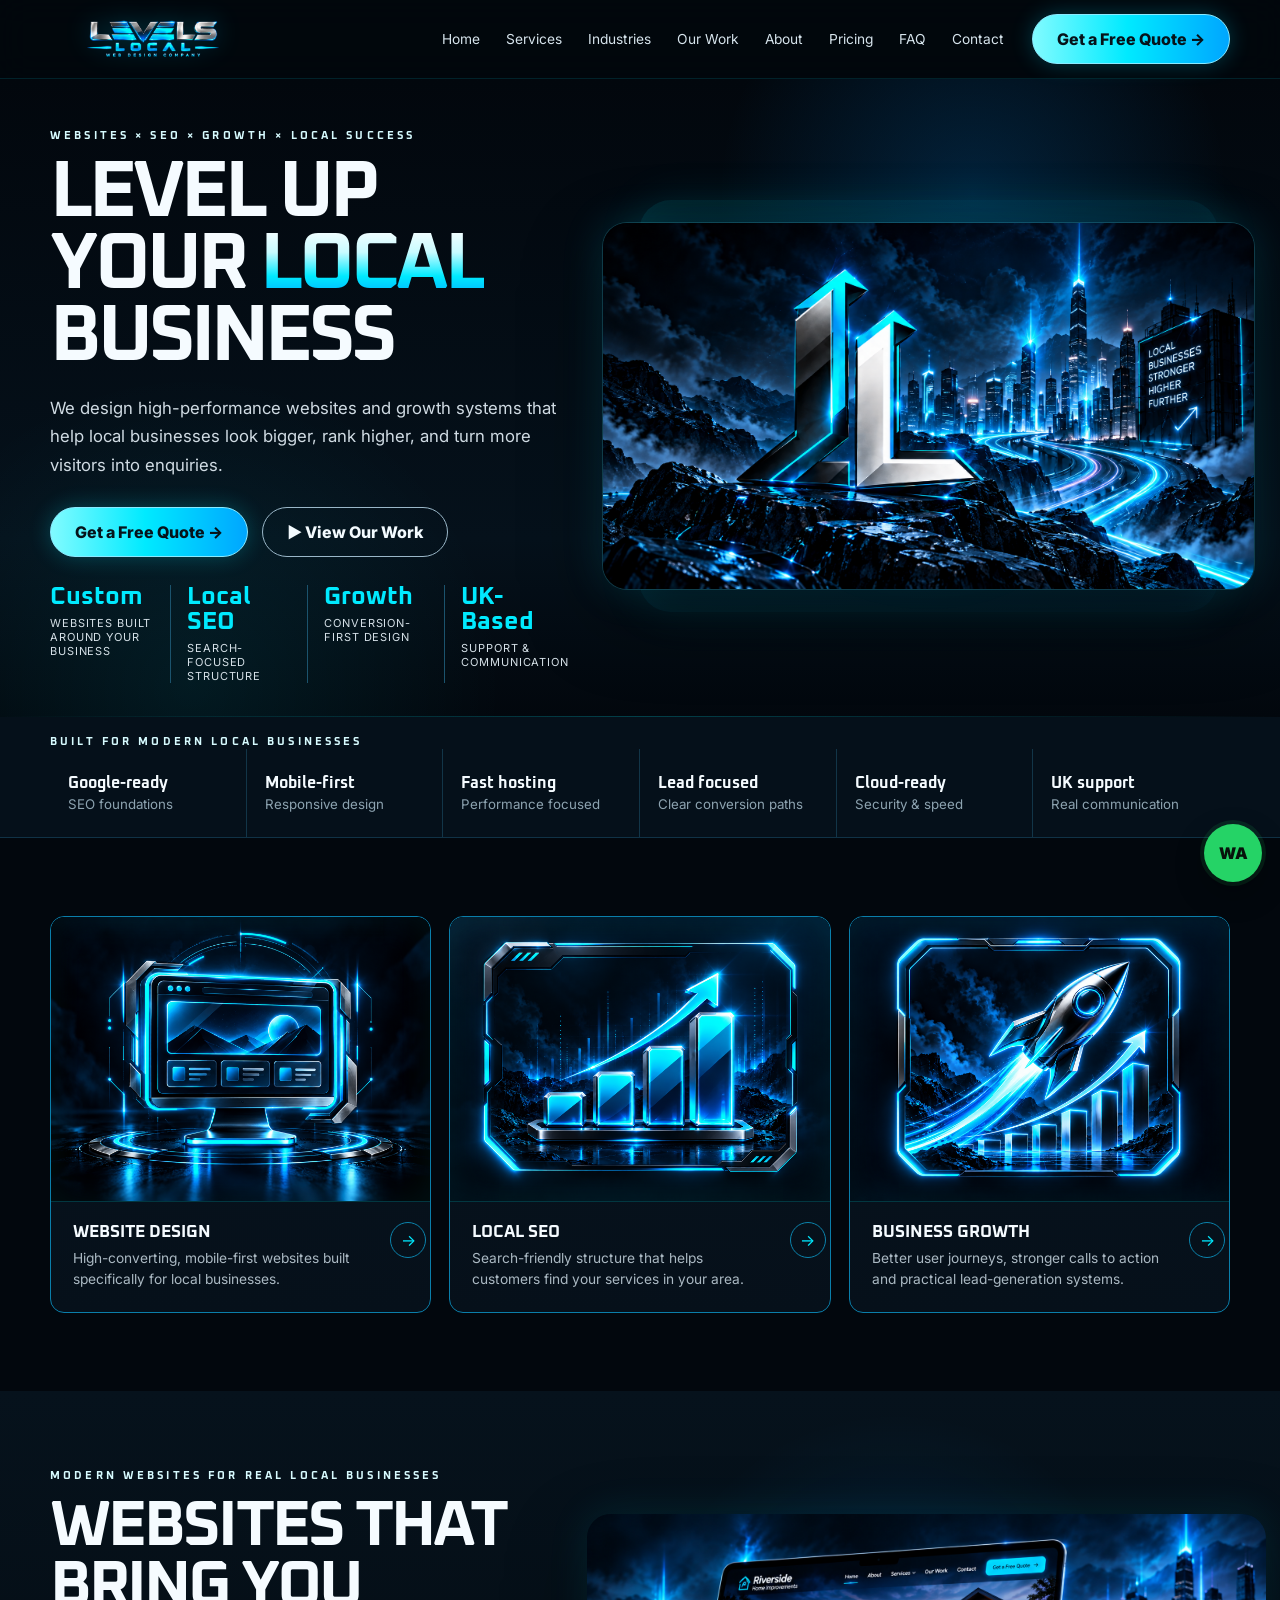
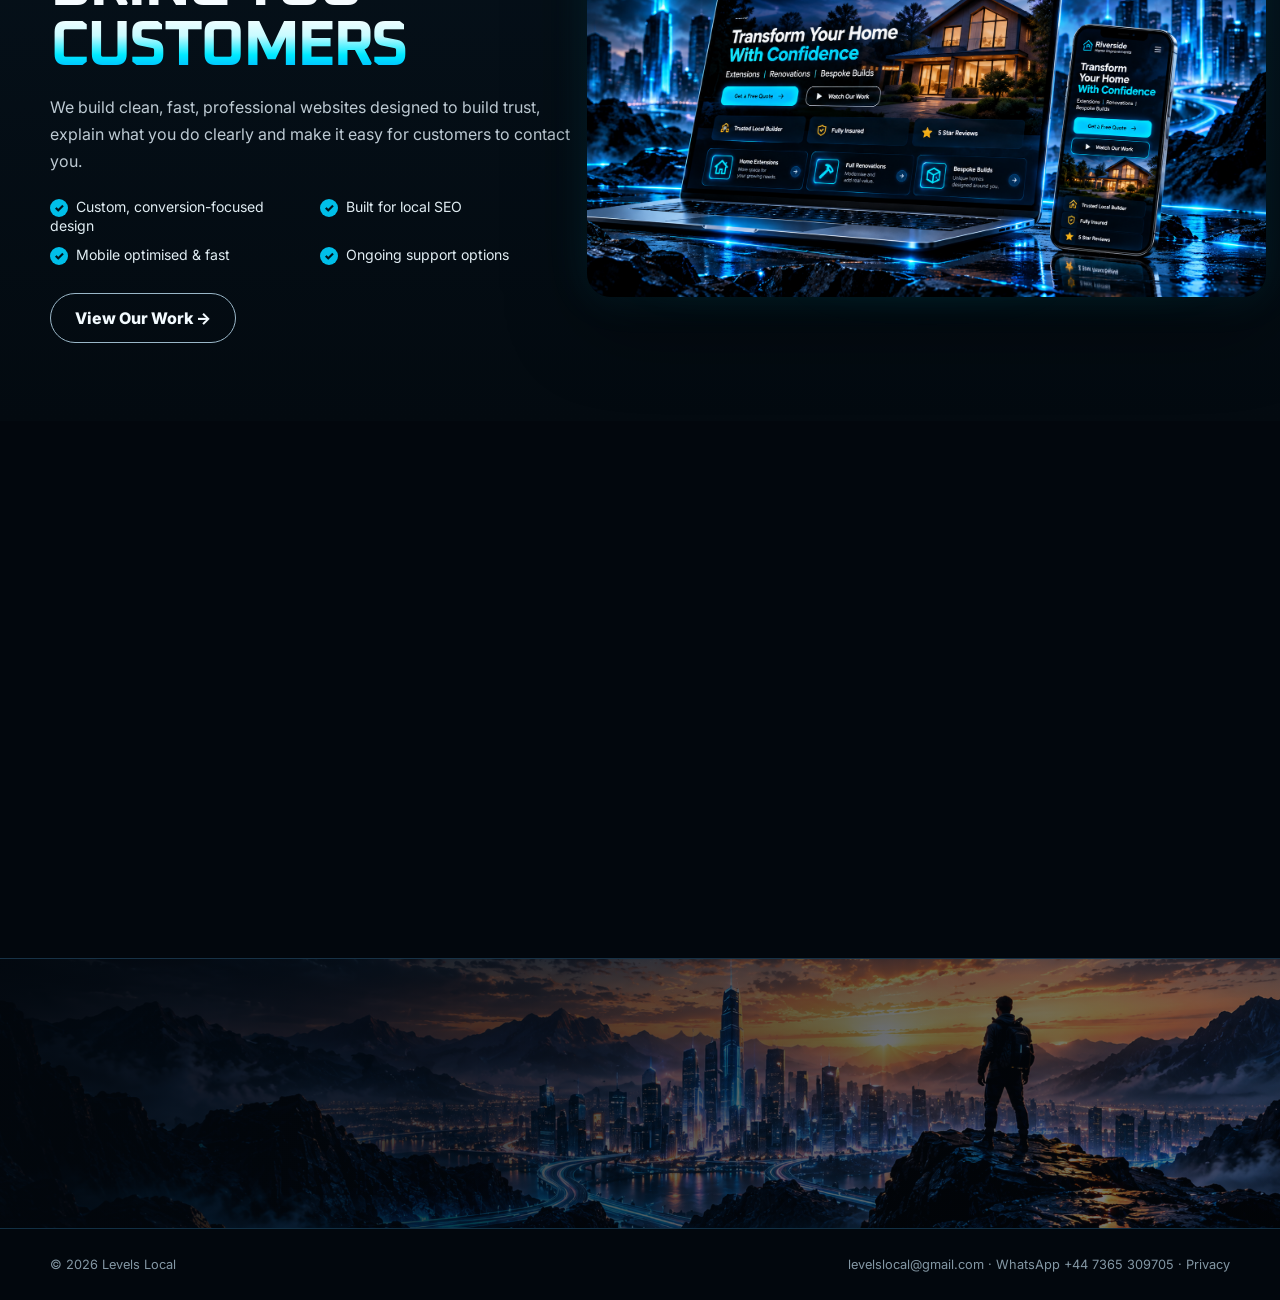
==== commit 5d44dbcd: "Add files via upload canva" ====
--- a/index.html
+++ b/index.html
@@ -1,12 +1,12 @@
 <!doctype html><html lang="en"><head>
 <meta charset="utf-8"><meta name="viewport" content="width=device-width,initial-scale=1">
 <title>Levels Local | Websites, Local SEO & Growth</title><meta name="description" content="Modern websites, local SEO and growth systems for local businesses.">
-<link rel="icon" href="assets/favicon.svg" type="image/svg+xml">
+<link rel="icon" href="favicon.svg" type="image/svg+xml">
 <link rel="stylesheet" href="styles.css">
 </head><body>
 <header class="site-header">
   <div class="container nav">
-    <a class="brand" href="index.html"><img src="assets/brand-logo.webp" alt="Levels Local"></a>
+    <a class="brand" href="index.html"><img src="ll-logo-03-transparent.png" alt="Levels Local"></a>
     <nav class="navlinks">
       <a href="index.html">Home</a>
       <a href="services.html">Services</a>
@@ -41,7 +41,7 @@
       </div>
     </div>
     <div class="hero-art reveal-right">
-      <img src="assets/hero-art.webp" alt="Levels Local futuristic city and brand artwork">
+      <img src="ll-cyber-city-growth.png" alt="Levels Local futuristic city and brand artwork">
     </div>
   </div>
 </section>
@@ -62,9 +62,9 @@
 
 <section class="section">
   <div class="container services-grid stagger">
-    <a class="service-card" href="website-design.html"><div class="icon">▣</div><div><h3>WEBSITE DESIGN</h3><p>High-converting, mobile-first websites built specifically for local businesses.</p></div><div class="arrow">→</div></a>
-    <a class="service-card" href="local-seo.html"><div class="icon">▥</div><div><h3>LOCAL SEO</h3><p>Search-friendly structure that helps customers find your services in your area.</p></div><div class="arrow">→</div></a>
-    <a class="service-card" href="growth-automation.html"><div class="icon">↗</div><div><h3>BUSINESS GROWTH</h3><p>Better user journeys, stronger calls to action and practical lead-generation systems.</p></div><div class="arrow">→</div></a>
+    <a class="service-card visual-card" href="website-design.html"><div class="service-visual"><img src="ll-website-design.png" alt="Futuristic website design visual"></div><div class="service-copy"><h3>WEBSITE DESIGN</h3><p>High-converting, mobile-first websites built specifically for local businesses.</p></div><div class="arrow">→</div></a>
+    <a class="service-card visual-card" href="local-seo.html"><div class="service-visual"><img src="ll-growth-analytics.png" alt="Local SEO and growth analytics visual"></div><div class="service-copy"><h3>LOCAL SEO</h3><p>Search-friendly structure that helps customers find your services in your area.</p></div><div class="arrow">→</div></a>
+    <a class="service-card visual-card" href="growth-automation.html"><div class="service-visual"><img src="ll-business-growth.png" alt="Business growth rocket visual"></div><div class="service-copy"><h3>BUSINESS GROWTH</h3><p>Better user journeys, stronger calls to action and practical lead-generation systems.</p></div><div class="arrow">→</div></a>
   </div>
 </section>
 
@@ -82,7 +82,7 @@
       </div>
       <a class="btn btn-outline" href="work.html">View Our Work →</a>
     </div>
-    <div class="devices reveal-right"><img src="assets/devices.webp" alt="Levels Local website shown on laptop and phone"></div>
+    <div class="devices reveal-right"><img src="ll-device-showcase.png" alt="Levels Local website shown on laptop and phone"></div>
   </div>
 </section>
 
--- a/styles.css
+++ b/styles.css
@@ -111,7 +111,7 @@
 
 /* CTA */
 .bottom-cta{position:relative;overflow:hidden;border-top:1px solid #173246;background:#050d14}
-.bottom-cta:before{content:"";position:absolute;inset:0;background:url('assets/cta-city.webp') center/cover no-repeat;opacity:.7;transform:scale(1.04)}
+.bottom-cta:before{content:"";position:absolute;inset:0;background:url('ll-bottom-cta-city.png') center/cover no-repeat;opacity:.7;transform:scale(1.04)}
 .bottom-cta:after{content:"";position:absolute;inset:0;background:linear-gradient(90deg,rgba(2,7,13,.92),rgba(2,7,13,.55),rgba(2,7,13,.35))}
 .bottom-inner{position:relative;z-index:2;display:grid;grid-template-columns:1fr 1fr 1fr;gap:30px;align-items:center;padding:50px 0}
 .bottom-inner h2{font-size:clamp(2.1rem,4.2vw,3.9rem);line-height:.96;margin:0}
@@ -131,7 +131,7 @@
 .tag{display:inline-flex;padding:7px 10px;border-radius:999px;border:1px solid #0a88b2;color:#8ff5ff;font-size:.7rem;letter-spacing:.08em;text-transform:uppercase;margin-bottom:12px}
 .case-grid{display:grid;grid-template-columns:repeat(2,1fr);gap:22px}
 .case{background:#06111a;border:1px solid #15384e;border-radius:16px;overflow:hidden}
-.case-visual{height:260px;background:linear-gradient(145deg,rgba(0,234,255,.12),rgba(0,104,255,.06)),url('assets/devices.webp') center/cover no-repeat}
+.case-visual{height:260px;background:linear-gradient(145deg,rgba(0,234,255,.12),rgba(0,104,255,.06)),url('ll-device-showcase.png') center/cover no-repeat}
 .case-copy{padding:22px}
 .case-copy p{color:#9daeb9;line-height:1.6}
 .price-grid{display:grid;grid-template-columns:repeat(3,1fr);gap:22px}
@@ -195,3 +195,37 @@
  *{animation:none!important;transition:none!important;scroll-behavior:auto!important}
  .reveal,.reveal-left,.reveal-right,.stagger>*{opacity:1!important;transform:none!important}
 }
+
+/* Final Canva asset integration — exact uploaded image files, styled only by CSS */
+.brand{display:flex;align-items:center;height:62px;overflow:visible}
+.brand img{width:205px;max-height:68px;object-fit:contain;filter:drop-shadow(0 0 12px rgba(0,234,255,.22))}
+.hero-art{isolation:isolate}
+.hero-art:after{content:"";position:absolute;inset:8% 2% 8%;border-radius:32px;background:linear-gradient(135deg,rgba(0,234,255,.08),rgba(0,115,255,.03));box-shadow:inset 0 0 45px rgba(0,234,255,.08),0 0 46px rgba(0,234,255,.10);pointer-events:none;z-index:1}
+.hero-art img{width:108%;border-radius:24px;box-shadow:0 0 0 1px rgba(84,226,255,.18),0 28px 80px rgba(0,0,0,.42),0 0 42px rgba(0,211,255,.18);filter:none}
+.visual-card{display:grid;grid-template-columns:1fr 40px;grid-template-rows:auto 1fr;gap:0 16px;padding:0 0 22px;align-items:center}
+.visual-card .service-visual{grid-column:1/-1;position:relative;overflow:hidden;border-bottom:1px solid rgba(0,234,255,.20);background:#030a10;border-radius:13px 13px 0 0}
+.visual-card .service-visual:after{content:"";position:absolute;inset:0;box-shadow:inset 0 0 34px rgba(0,234,255,.08);pointer-events:none}
+.visual-card .service-visual img{width:100%;height:auto;display:block;transition:transform .45s ease,filter .45s ease}
+.visual-card .service-copy{padding:20px 0 0 22px}
+.visual-card .arrow{margin:20px 18px 0 0;align-self:start}
+.visual-card:hover .service-visual img{transform:scale(1.025);filter:brightness(1.04)}
+.devices{isolation:isolate}
+.devices:after{content:"";position:absolute;inset:10% 4% 5%;border-radius:32px;box-shadow:0 0 50px rgba(0,234,255,.14);pointer-events:none}
+.devices img{width:112%;border-radius:24px;box-shadow:0 30px 80px rgba(0,0,0,.36),0 0 40px rgba(0,211,255,.12);filter:none}
+.bottom-cta:before{background-image:url('ll-bottom-cta-city.png');opacity:.78;background-position:center center}
+.case-visual{background-image:linear-gradient(145deg,rgba(0,234,255,.05),rgba(0,104,255,.03)),url('ll-device-showcase.png')}
+
+@media(max-width:640px){
+ .brand img{width:164px;max-height:58px}
+ .hero-art img,.devices img{width:100%}
+ .visual-card{grid-template-columns:1fr 38px}
+}
+
+/* Supporting-page Canva visuals */
+.page-feature-art,.feature-art{position:relative;overflow:hidden;border-radius:18px;border:1px solid rgba(0,208,255,.28);background:#030a10;box-shadow:0 24px 70px rgba(0,0,0,.32),0 0 38px rgba(0,218,255,.10)}
+.page-feature-art:after,.feature-art:after{content:"";position:absolute;inset:0;box-shadow:inset 0 0 42px rgba(0,234,255,.08);pointer-events:none}
+.page-feature-art img,.feature-art img{display:block;width:100%;height:auto}
+.feature-split{display:grid;grid-template-columns:1fr 1fr;gap:42px;align-items:center}
+.feature-split h2{font-size:clamp(2.4rem,4.6vw,4.4rem);line-height:.96;letter-spacing:-.04em;margin:12px 0 18px}
+.visual-feature-section{background:radial-gradient(circle at 70% 40%,rgba(0,160,255,.08),transparent 30%),linear-gradient(180deg,#030a10,#06111a)}
+@media(max-width:980px){.feature-split{grid-template-columns:1fr}}
